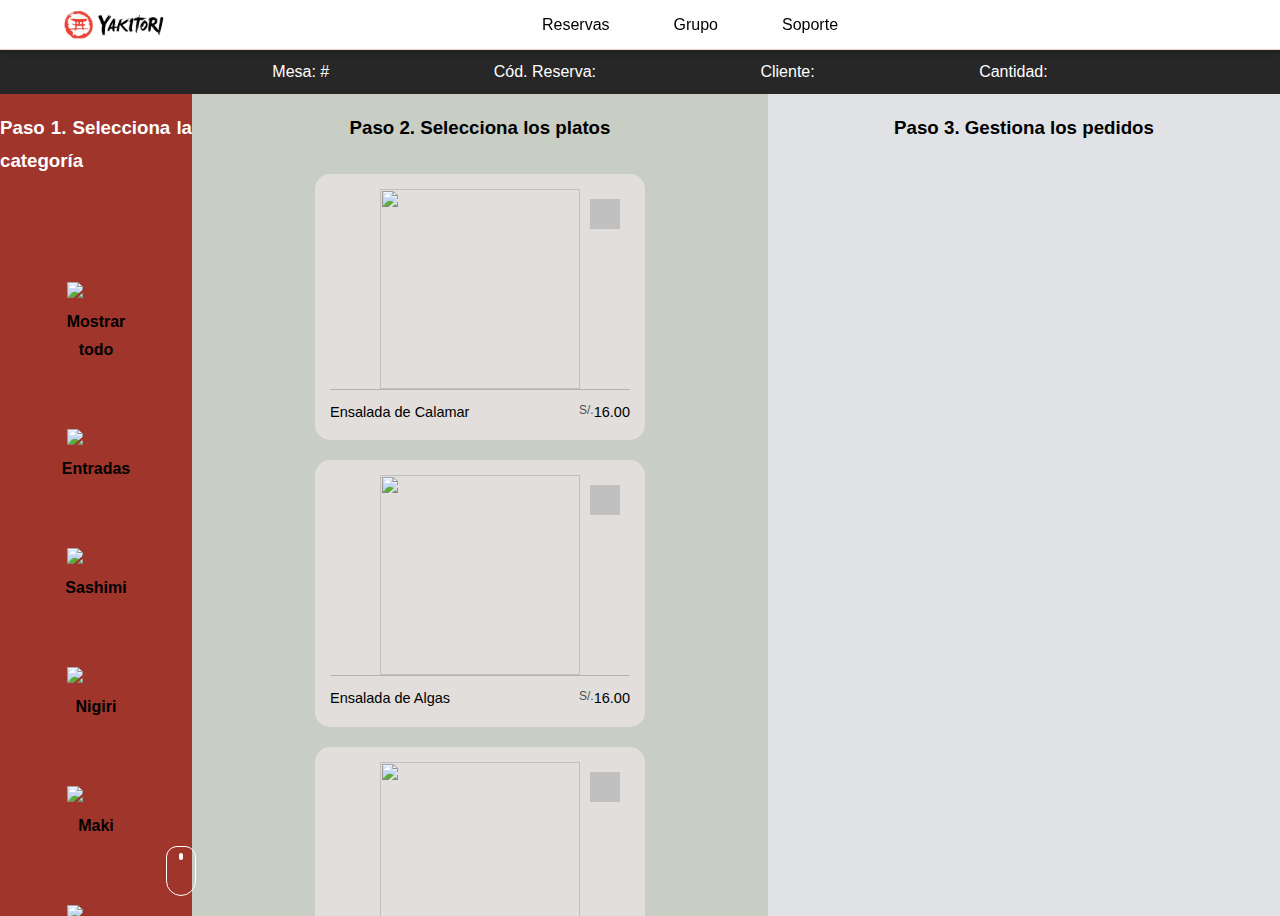
==== orden.html @ cf2b2fa1 "Filter cat and dishes done." ====
<!DOCTYPE html>
<html lang="es">

	<head>
		<meta charset="UTF-8">
		<meta name="viewport" content="width=device-width, initial-scale=1.0">
		<meta http-equiv="X-UA-Compatible" content="ie=edge">
		<title>Order System</title>
		<link rel="stylesheet" href="./css/style.css">
		<link rel="stylesheet" href="./css/orden.css">
		<link rel="stylesheet" href="https://use.fontawesome.com/releases/v5.8.2/css/all.css"
			integrity="sha384-oS3vJWv+0UjzBfQzYUhtDYW+Pj2yciDJxpsK1OYPAYjqT085Qq/1cq5FLXAZQ7Ay"
			crossorigin="anonymous">
	</head>

	<body>

		<header class="header sticky sticky--top js-header">
			<div class="grid">
				<div class="header__logo">
					<a href="./reserva.html">
						<img src="./img/logo.jpg" class="main-logo" alt="Yakitori Logo" />
					</a>
				</div>
				<nav class="navigation">
					<ul class="navigation__list navigation__list--inline">
						<li class="navigation__item"><a href="./reserva.html">Reservas</a></li>
						<li class="navigation__item"><a href="./grupo.html">Grupo</a></li>
						<li class="navigation__item"><a href="#">Soporte</a></li>
					</ul>
				</nav>
			</div>
		</header>

		<div id="app" class="container row">
			<div id="info" class="row upper-info">
				<ul>
					<li>Mesa: #<span id="info-mesa"></span></li>
					<li>Cód. Reserva: <span id="info-reserva"></span></li>
					<li>Cliente: <span id="info-cliente"></span></li>
					<li>Cantidad: <span id="info-cantidad"></span></li>
				</ul>
			</div>
			<div id="main" class="row">
				<div id="categories" class="cont-izq">
					<div class="title row">
						<h3>Paso 1. Selecciona la categoría</h3>
					</div>
					<div class="row">

						<div class="mouse">
							<span></span>
						</div>

						<div class="cat-list column">
							<div cat-name="todo" class="cat-item"
								onClick="filtrarSeleccion('todo')">
								<img
									src="https://image.flaticon.com/icons/svg/13/13166.svg" />
								<h4>Mostrar todo</h4>
							</div>
							<div cat-name="entrada" class="cat-item"
								onClick="filtrarSeleccion('entrada')">
								<img
									src="https://image.flaticon.com/icons/svg/701/701974.svg" />
								<h4>Entradas</h4>
							</div>
							<div cat-name="sashimi" class="cat-item"
								onClick="filtrarSeleccion('sashimi')">
								<img src="https://i.imgur.com/HxjwfYm.png" />
								<h4>Sashimi</h4>
							</div>
							<div cat-name="nigiri" class="cat-item"
								onClick="filtrarSeleccion('nigiri')">
								<img
									src="https://image.flaticon.com/icons/svg/641/641903.svg" />
								<h4>Nigiri</h4>
							</div>
							<div cat-name="maki" class="cat-item"
								onClick="filtrarSeleccion('maki')">
								<img
									src="https://image.flaticon.com/icons/svg/1691/1691132.svg" />
								<h4>Maki</h4>
							</div>
							<div cat-name="arroz" class="cat-item"
								onClick="filtrarSeleccion('arroz')">
								<img
									src="https://image.flaticon.com/icons/svg/1694/1694441.svg" />
								<h4>Arroz</h4>
							</div>
							<div cat-name="tallarin" class="cat-item"
								onClick="filtrarSeleccion('tallarin')">
								<img
									src="https://image.flaticon.com/icons/svg/1046/1046893.svg" />
								<h4>Tallarines</h4>
							</div>
							<div cat-name="set" class="cat-item"
								onClick="filtrarSeleccion('set')">
								<img
									src="https://image.flaticon.com/icons/svg/113/113358.svg" />
								<h4>Sets</h4>
							</div>
							<div cat-name="sopa" class="cat-item"
								onClick="filtrarSeleccion('sopa')">
								<img
									src="https://image.flaticon.com/icons/svg/1046/1046893.svg" />
								<h4>Sopas</h4>
							</div>
							<div cat-name="bebida" class="cat-item"
								onClick="filtrarSeleccion('bebida')">
								<img
									src="https://image.flaticon.com/icons/svg/633/633652.svg" />
								<h4>Bebidas</h4>
							</div>

						</div>
					</div>
				</div>
				<div id="dishes" class="cont-cen">
					<div class="title row">
						<h3>Paso 2. Selecciona los platos</h3>
					</div>
					<div class="dish-list row">
						<!-- Plato 1 -->
						<div cat-name="entrada" class="dish-item">
							<div class="add-cart"><input type="checkbox" class="checkbox" />
							</div>
							<div class="photo"><img
									src="https://www.sushishop.eu/product-5488-400x400/ensalada-de-calamar.png" />
							</div>
							<div class="body">
								<div id="dish-1" class="dish-name">Ensalada de Calamar
								</div>
								<div class="dish-price"><span
										class="soles">S/.</span><span
										id="price-1">16.00</span>
								</div>
							</div>
						</div>
						<!-- Plato 2 -->

						<div cat-name="entrada" class="dish-item">
							<div class="add-cart"><input type="checkbox" class="checkbox" />
							</div>
							<div class="photo"><img
									src="https://www.sushishop.eu/product-5475-200x200/ensalada-de-algas.png" />
							</div>
							<div class="body">
								<div id="dish-2" class="dish-name">Ensalada de Algas
								</div>
								<div class="dish-price"><span
										class="soles">S/.</span><span
										id="price-2">16.00</span>
								</div>
							</div>
						</div>
						<!-- Plato 3 -->
						<div cat-name="entrada" class="dish-item">
							<div class="add-cart"><input type="checkbox" class="checkbox" />
							</div>
							<div class="photo"><img
									src="https://www.sushishop.eu/product-6825-200x200/ensalada-de-zanahorias-con-sal.png" />
							</div>
							<div class="body">
								<div id="dish-3" class="dish-name">Ensalada de
									Zanahorias</div>
								<div class="dish-price"><span
										class="soles">S/.</span><span
										id="price-3">15.00</span>
								</div>
							</div>
						</div>
						<!-- Plato 4 -->
						<div cat-name="entrada" class="dish-item">
							<div class="add-cart"><input type="checkbox" class="checkbox" />
							</div>
							<div class="photo"><img
									src="https://www.sushishop.eu/product-6793-200x200/ceviche-de-dorada-a-leche-mang.png" />
							</div>
							<div class="body">
								<div id="dish-4" class="dish-name">Ceviche de dorada y
									leche de mango</div>
								<div class="dish-price"><span
										class="soles">S/.</span><span
										id="price-4">22.00</span>
								</div>
							</div>
						</div>
						<!-- Plato 5 -->
						<div cat-name="sashimi" class="dish-item">
							<div class="add-cart"><input type="checkbox" class="checkbox" />
							</div>
							<div class="photo"><img
									src="https://www.sushishop.eu/product-6059-200x200/sashimi-salmon-5-piezas.png" />
							</div>
							<div class="body">
								<div id="dish-5" class="dish-name">Sashimi Salmón 5
									piezas</div>
								<div class="dish-price"><span
										class="soles">S/.</span><span
										id="price-5">20.00</span>
								</div>
							</div>
						</div>
						<!-- Plato 6 -->
						<div cat-name="nigiri" class="dish-item">
							<div class="add-cart"><input type="checkbox" class="checkbox" />
							</div>
							<div class="photo"><img
									src="https://www.sushishop.eu/product-5425-200x200/nigiri-salmon.png" />
							</div>
							<div class="body">
								<div id="dish-6 class=" dish-name">Nigiri Salmón</div>
								<div class="dish-price"><span
										class="soles">S/.</span><span
										id="price-6">13.50</span>
								</div>
							</div>
						</div>
						<!-- Plato 7 -->
						<div cat-name="nigiri" class="dish-item">
							<div class="add-cart"><input type="checkbox" class="checkbox" />
							</div>
							<div class="photo"><img
									src="https://www.sushishop.eu/product-5435-200x200/nigiri-atun.png" />
							</div>
							<div class="body">
								<div id="dish-7" class="dish-name">Nigiri Atún</div>
								<div class="dish-price"><span
										class="soles">S/.</span><span
										id="price-7">13.50</span>
								</div>
							</div>
						</div>
						<!-- Plato 8 -->
						<div cat-name="nigiri" class="dish-item">
							<div class="add-cart"><input type="checkbox" class="checkbox" />
							</div>
							<div class="photo"><img
									src="https://www.sushishop.eu/product-5464-200x200/nigiri-huevas-de-salmon.png" />
							</div>
							<div class="body">
								<div id="dish-8" class="dish-name">Nigiri Huevas de
									Salmón</div>
								<div class="dish-price"><span
										class="soles">S/.</span><span
										id="price-8">17.50</span>
								</div>
							</div>
						</div>
						<!-- Plato 9 -->
						<div cat-name="nigiri" class="dish-item">
							<div class="add-cart"><input type="checkbox" class="checkbox" />
							</div>
							<div class="photo"><img
									src="https://www.sushishop.eu/product-5444-200x200/nigiri-black-pepper.png" />
							</div>
							<div class="body">
								<div id="dish-9" class="dish-name">Nigiri Black Pepper
								</div>
								<div class="dish-price"><span
										class="soles">S/.</span><span
										id="price-9">15.50</span>
								</div>
							</div>
						</div>
						<!-- Plato 10 -->
						<div cat-name="maki" class="dish-item">
							<div class="add-cart"><input type="checkbox" class="checkbox" />
							</div>
							<div class="photo"><img
									src="https://www.sushishop.eu/product-5447-200x200/aguacate.png" />
							</div>
							<div class="body">
								<div id="dish-10" class="dish-name">Maki Aguacate</div>
								<div class="dish-price"><span
										class="soles">S/.</span><span
										id="price-10">18.00</span>
								</div>
							</div>
						</div>
						<!-- Plato 11 -->
						<div cat-name="maki" class="dish-item">
							<div class="add-cart"><input type="checkbox" class="checkbox" />
							</div>
							<div class="photo"><img
									src="https://www.sushishop.eu/product-6813-200x200/atun-picante.png" />
							</div>
							<div class="body">
								<div id="dish-11" class="dish-name">Maki Atún Picante
								</div>
								<div class="dish-price"><span
										class="soles">S/.</span><span
										id="price-11">23.00</span>
								</div>
							</div>
						</div>
						<!-- Plato 12 -->
						<div cat-name="maki" class="dish-item">
							<div class="add-cart"><input type="checkbox" class="checkbox" />
							</div>
							<div class="photo"><img
									src="https://www.sushishop.eu/product-6029-200x200/cangrejo.png" />
							</div>
							<div class="body">
								<div id="dish-12" class="dish-name">Maki Cangrejo</div>
								<div class="dish-price"><span
										class="soles">S/.</span><span
										id="price-12">27.00</span>
								</div>
							</div>
						</div>
						<!-- Plato 13 -->
						<div cat-name="arroz" class="dish-item">
							<div class="add-cart"><input type="checkbox" class="checkbox" />
							</div>
							<div class="photo"><img
									src="https://www.sushishop.eu/product-5461-200x200/arroz-blanco.png" />
							</div>
							<div class="body">
								<div id="dish-13" class="dish-name">Arrow Blanco</div>
								<div class="dish-price"><span
										class="soles">S/.</span><span
										id="price-13">11.00</span>
								</div>
							</div>
						</div>
						<!-- Plato 14 -->
						<div cat-name="arroz" class="dish-item">
							<div class="add-cart"><input type="checkbox" class="checkbox" />
							</div>
							<div class="photo"><img
									src="https://www.sushishop.eu/product-5462-200x200/arroz-avinagrado.png" />
							</div>
							<div class="body">
								<div id="dish-14" class="dish-name">Arrow Avinagrado
								</div>
								<div class="dish-price"><span
										class="soles">S/.</span><span
										id="price-14">12.00</span>
								</div>
							</div>
						</div>
						<!-- Plato 15 -->
						<div cat-name="tallarin" class="dish-item">
							<div class="add-cart"><input type="checkbox" class="checkbox" />
							</div>
							<div class="photo"><img
									src="https://www.narusushi.es/wp-content/uploads/entrantes-yakisoba.png" />
							</div>
							<div class="body">
								<div id="dish-15" class="dish-name">Yakisoba</div>
								<div class="dish-price"><span
										class="soles">S/.</span><span
										id="price-15">25.00</span>
								</div>
							</div>
						</div>
						<!-- Plato 16 -->
						<div cat-name="set" class="dish-item">
							<div class="add-cart"><input type="checkbox" class="checkbox" />
							</div>
							<div class="photo"><img
									src="https://www.sushishop.eu/product-6921-400x400/box-for-two.png" />
							</div>
							<div class="body">
								<div id="dish-16" class="dish-name">Set para 2</div>
								<div class="dish-price"><span
										class="soles">S/.</span><span
										id="price-16">120.00</span>
								</div>
							</div>
						</div>
						<!-- Plato 17 -->
						<div cat-name="set" class="dish-item">
							<div class="add-cart"><input type="checkbox" class="checkbox" />
							</div>
							<div class="photo"><img
									src="https://www.sushishop.eu/product-7085-200x200/happy-sushi-box.png" />
							</div>
							<div class="body">
								<div id="dish-17" class="dish-name">Happy Set</div>
								<div class="dish-price"><span
										class="soles">S/.</span><span
										id="price-17">80.00</span>
								</div>
							</div>
						</div>
						<!-- Plato 18 -->
						<div cat-name="sopa" class="dish-item">
							<div class="add-cart"><input type="checkbox" class="checkbox" />
							</div>
							<div class="photo"><img
									src="https://www.sushishop.eu/product-5463-200x200/sopa-miso.png" />
							</div>
							<div class="body">
								<div id="dish-18" class="dish-name">Sopa Miso</div>
								<div class="dish-price"><span
										class="soles">S/.</span><span
										id="price-18">16.00</span>
								</div>
							</div>
						</div>
						<!-- Plato 19 -->
						<div cat-name="sopa" class="dish-item">
							<div class="add-cart"><input type="checkbox" class="checkbox" />
							</div>
							<div class="photo"><img
									src="https://www.seekpng.com/png/full/112-1129654_ramen-bowl-png-vector-free-bowl-of-ramen.png" />
							</div>
							<div class="body">
								<div id="dish-19" class="dish-name">Tonkotsu Ramen</div>
								<div class="dish-price"><span
										class="soles">S/.</span><span
										id="price-19">26.00</span>
								</div>
							</div>
						</div>
						<!-- Plato 20 -->
						<div cat-name="sopa" class="dish-item">
							<div class="add-cart"><input type="checkbox" class="checkbox" />
							</div>
							<div class="photo"><img
									src="https://www.seekpng.com/png/full/112-1129678_bowl-of-ramen-png-vector-freeuse-library-ramen.png" />
							</div>
							<div class="body">
								<div id="dish-20" class="dish-name">Shoyu Ramen</div>
								<div class="dish-price"><span
										class="soles">S/.</span><span
										id="price-20">26.00</span>
								</div>
							</div>
						</div>
						<!-- Plato 21 -->
						<div cat-name="sopa" class="dish-item">
							<div class="add-cart"><input type="checkbox" class="checkbox" />
							</div>
							<div class="photo"><img
									src="https://www.aguramen.com/assets/img/ramen/hakata.png" />
							</div>
							<div class="body">
								<div id="dish-21" class="dish-name">Hakata Ramen</div>
								<div class="dish-price"><span
										class="soles">S/.</span><span
										id="price-21">25.00</span>
								</div>
							</div>
						</div>
						<!-- Plato 22 -->
						<div cat-name="bebida" class="dish-item">
							<div class="add-cart"><input type="checkbox" class="checkbox" />
							</div>
							<div class="photo"><img
									src="https://www.sushishop.eu/product-6690-200x200/cerveza-asahi-35cl.png" />
							</div>
							<div class="body">
								<div id="dish-22" class="dish-name">Cerveza Asahi</div>
								<div class="dish-price"><span
										class="soles">S/.</span><span
										id="price-22">12.00</span>
								</div>
							</div>
						</div>
						<!-- Plato 23 -->
						<div cat-name="bebida" class="dish-item">
							<div class="add-cart"><input type="checkbox" class="checkbox" />
							</div>
							<div class="photo"><img
									src="https://www.sushishop.eu/product-6433-200x200/coca-cola-33cl.png" />
							</div>
							<div class="body">
								<div id="dish-23" class="dish-name">Coca Cola</div>
								<div class="dish-price"><span
										class="soles">S/.</span><span
										id="price-23">6.50</span>
								</div>
							</div>
						</div>
						<!-- Plato 24 -->
						<div cat-name="bebida" class="dish-item">
							<div class="add-cart"><input type="checkbox" class="checkbox" />
							</div>
							<div class="photo"><img
									src="https://www.sushishop.eu/product-6451-200x200/sake-shirakabegura-kimoto-junm.png" />
							</div>
							<div class="body">
								<div id="dish-24" class="dish-name">Sake Shirakabegura
								</div>
								<div class="dish-price"><span
										class="soles">S/.</span><span
										id="price-24">35.00</span>
								</div>
							</div>
						</div>
					</div>
				</div>

				<div id="cart" class="cont-der">
					<div class="title row">
						<h3>Paso 3. Gestiona los pedidos</h3>
					</div>
					<div class="cartlist row"></div>
				</div>
			</div>
		</div>



		<script src="./js/header.js" async defer></script>
		<script src="./js/orden.js" async defer></script>
	</body>

</html>
---- css/style.css ----
body {
	font-family: -apple-system, BlinkMacSystemFont, \ Helvetica Neue, Roboto, sans-serif;
	background-color: #fefefe;
	-webkit-font-smoothing: antialiased;
	-moz-osx-font-smoothing: grayscale;
	line-height: 1.75;
	margin: 0;
	min-height: 100vh;
	text-align: justify;
}

a,
a:focus,
a:hover {
	text-decoration: none;
	outline: 0;
}

a {
	-webkit-transition: all 0.3s ease 0s;
	-moz-transition: all 0.3s ease 0s;
	-o-transition: all 0.3s ease 0s;
	transition: all 0.3s ease 0s;
}

a {
	color: #007bff;
	text-decoration: none;
	background-color: transparent;
	-webkit-text-decoration-skip: objects;
}

p {
	margin-bottom: 1.5em;
	margin-top: 1.5em;
}

h1 {
	margin-bottom: 0;
	margin-top: 0;
}

h2 {
	margin-bottom: 0;
	margin-top: 0;
}

.header {
	background-color: #fefefe;
	padding-bottom: 0.7em;
	padding-top: 0.7em;
	box-shadow: 0 0.0625em 0.5em rgba(0, 0, 0, .3);
	transition: all 0.3s ease-in-out;
	will-change: auto;
	z-index: 999;
}

.header__logo {
	float: left;
	padding-bottom: 0.5em;
	padding-top: 0.5em;
	width: 100px;
	transition: width 0.2s ease-in-out;
}

.header__logo img {
	width: 100%;
	height: auto;
	display: block;
	transition: transform 0.1s ease-in-out;
}

.header::after {
	position: absolute;
	bottom: 0;
	left: 0;
	width: 100%;
	height: 1px;
	background-color: rgba(237, 106, 90, 0.3);
	content: "";
	z-index: 5;
}

.header.is-active::after {
	opacity: 1;
}

.grid {
	margin-left: auto;
	margin-right: auto;
	max-width: 86em;
	width: 90%;
}

.sticky {
	position: -webkit-sticky;
	position: sticky;
	will-change: transform;
}

.sticky--top {
	top: 0;
}

.active-top {
	padding-bottom: 0.6em;
	padding-top: 0.6em;
}

.navigation a {
	color: inherit;
	display: block;
	text-decoration: none;
}

.navigation .is-active {
	background-color: #ed6a5a;
	color: #fff;
	padding-left: 1em;
	padding-right: 1em;
	border-radius: 999px;
}

.navigation__list {
	list-style: none;
	margin: -0.5em;
	padding: 0;
}

.navigation__list--inline {
	display: -webkit-box;
	display: -ms-flexbox;
	display: flex;
	align-items: center;
	justify-content: center;
}

.navigation__item {
	margin: 0.5em 2em;
}

.login-page {
	width: 360px;
	padding: 8% 0 0;
	margin: auto;
}

.form {
	background: #FFFFFF;
	max-width: 360px;
	margin: 0 auto 100px;
	padding: 45px;
	text-align: center;
	box-shadow: 0 0 20px 0 rgba(0, 0, 0, 0.2), 0 5px 5px 0 rgba(0, 0, 0, 0.24);
}

.form input {
	outline: 0;
	background: #f2f2f2;
	width: 100%;
	border: solid 2px #c9c9c9;
	transition: border 0.3s;
	margin: 0 0 15px;
	padding: 15px;
	box-sizing: border-box;
	font-size: 14px;
}

.btn-login {
	text-shadow: none;
	color: white;
	border: 1px solid #ad4c4c;
	background-color: #ed6a5a !important;
}

.btn-login:hover {
	background-color: #ed5f5a;
	background-image: linear-gradient(to right top, #ed6a5a, #ec6059, #ec5559, #ea4a5a, #e93d5b);
}

.form .message {
	margin: 15px 0 0;
	color: #b3b3b3;
	font-size: 12px;
}

.form .message a {
	color: rgb(175, 76, 76);
	text-decoration: none;
}

.form .register-form {
	display: none;
}


#imogaplogo img {
	padding-bottom: 10px;
	margin-top: -20px;
}

.flex-center {
	display: flex;
	justify-content: center;
	align-items: center;
}

.container {
	width: 100%;
	height: 100%;
	/* min-height: 100vh; */
	margin: 0;
	align-items: start;
}

.row {
	display: flex;
	flex-direction: row;
	flex-wrap: wrap;
	justify-content: center;
}

.column {
	display: flex;
	flex-direction: column;
	flex-wrap: wrap;
	justify-content: center;
}

.cont-izq {
	/*background-color:blue;*/
	background-color: #fefefe;
	width: 30%;
	height: 100%;
}

.cont-der {
	background-color: red;
	width: 70%;
	height: 100%;
	justify-content: flex-start;
}

.cont-der-arriba {
	background-color: #fefefe;
	height: 60%;
	width: 100%;
}

.cont-der-medio {
	background-color: #fefefe;
	height: 10%;
	width: 100%;
}


.cont-der-abajo {
	background-color: #fefefe;
	height: 30%;
	width: 100%;
	padding-top: 50px;
}

.cont-der-detalle-izq {
	height: 100%;
	width: 60%;
	background-color: #fefefe;
}

.cont-der-detalle-der {
	height: 100%;
	width: 40%;
	background-color: #fefefe;
}

.agenda-detalle {
	text-align: center;
	padding: 20px;
}

table.table {
	border-collapse: collapse;
	margin: 0 auto;
	width: 90%;
	text-align: center;
	line-height: 2.3em;
	border-radius: 5px 5px 0 0;
	overflow: hidden;
	box-shadow: 0 0 20px rgba(0, 0, 0, 0.15);
}

.table thead tr {
	background-color: #ed6a5a;
	color: #ffffff;
	font-weight: bold;
}

.table th,
.table td {
	padding: 12px 15px;
}

.table tbody tr {
	background-color: #98f8b429;
	line-height: 2em;
	border-bottom: 1px solid #dddddd;
}

.table tbody tr:hover {
	background-color: rgba(50, 100, 209, 0.28) !important;
}

.table tbody th {
	font-weight: normal;
}

.libre-fuente {
	color: #afafaf
}

.fila-seleccionada {
	border: 2px solid rgba(0, 20, 49, 0.39) !important;
	background-color: rgba(50, 100, 209, 0.28) !important;
}

.ocupado-fuente {
	font-weight: bold !important;
}

.ocupado-bg {
	background-color: #f898ab29 !important;
}

.table tbody tr:last-of-type {
	border-bottom: 2px solid #ed6a5a;
}

td.edit-buttons {
	text-align: right;
}

button {
	border-radius: 3px;
	border: none;
	margin: 0 0.25em;
	transition: all 0.3s;
	padding: 2px 5px;
}

button:hover {
	box-shadow: 0 0 4px rgba(3, 3, 3, 0.8);
	opacity: 0.9;
}

button.verde {
	color: white;
	background: #69995D;
}

button.rojo {
	color: white;
	background: #ed6a5a;
}

@media screen and (max-width: 800px) {
	tr {
		display: flex;
		flex-direction: row;
		flex-wrap: wrap;
		margin: 0.5em 0;
		border: 1px solid rgba(3, 3, 3, 0.2);
	}

	td,
	th {
		flex: 1 1 150px;
		border: 0.5px solid rgba(3, 3, 3, 0.2);
	}
}

.salon-titulo {
	height: 10%;
	width: 100%;
}

.mesa {
	display: table;
	text-align: center;
	color: #fefefe;
	background-color: #563232;
	width: 160px;
	height: 160px;
	margin: 30px;
	border-radius: 80px;

}

.mesa span {
	display: table-cell;
	vertical-align: middle;
}

.seleccionado {
	background-color: rgba(50, 100, 209, 0.8);
}

.color-inactivo {
	background-color: #eaeaea !important;
	color: #939292 !important;
}

.box {
	background-color: #ffffff;
	border-radius: 3px;
	border-top: 2px solid #c1c1c1;
	box-shadow: 0 1px 3px rgba(0, 0, 0, 0.1);
	border-top-color: #f56954;
	width: 50%;
	margin: 0 auto;
}

.box .box-body {
	max-height: 300px;
	overflow: auto;
	padding: 10px;
}

.box .box-title {
	font-size: 20px;
	font-weight: 400;
	margin: 0;
	padding: 10px;
	text-align: center;
}

.box .box-header {
	background-color: #f56954;
	color: #fff;
	margin-top: 0;
}

input,
select {
	width: 100%;
}

.labels {
	width: 20%;
}

.inputs {
	width: 80%;
}

.btn-reserva {
	justify-content: flex-end;
}

#botones-mesa .red {
	color: #ed6a5a;
	cursor: pointer;
}

#botones-mesa .green {
	color: #69995D;
	cursor: pointer;
}

#botones-mesa .orange {
	color: rgb(93, 131, 153);
	cursor: pointer;
}

#btn-detalle-reserva {
	text-align: right;
}
---- css/orden.css ----
#app {
	width: 100%;
	height: 96.2vh;
	margin: 0 auto;
}

#info {
	width: 100%;
	height: 5%;
	color: white;
	justify-content: center;
	align-content: center;
}

#info ul li {
	display: inline-flex;
	margin: 0 80px;
}



#main {
	width: 100%;
	height: 95%;
}

.upper-info {
	background-color: #272727;
}

.cont-izq {
	/*background-color:blue;*/
	color: #fefefe;
	background-color: #A0352C;
	width: 15%;
	height: 100%;

}

.cont-cen {
	background-color: #C8CEC4;
	width: 45%;
	height: 100%;
}

.cont-der {
	/*background-color:blue;*/
	background-color: #E0E2E5;
	width: 40%;
	height: 100%;
}

#categories,
#dishes {
	overflow: scroll;
	scrollbar-width: none;
	/* Firefox */
	-ms-overflow-style: none;
	/* IE 10+ */
}


.cat-list {
	width: 60%;
	color: black;
	justify-content: center;
	align-items: center;
	margin: 50px 0;
}

.cat-item {
	width: 100%;
	text-align: center;
	margin: 20px 0;
	border-radius: 15px;
}

.cat-item h4 {
	margin: 10px;
}

.cat-item img {
	display: block;
	margin: auto;
	max-width: 50%;
	margin-top: 15px;
}


/* Estilos del ícono de mouse */
.mouse {
	display: block;
	width: 28px;
	height: 48px;
	border-radius: 11px 11px 15px 15px;
	border: 1px solid #fff;
	position: absolute;
	z-index: 9999;
	top: 94%;
	left: 13%;
}

.mouse span {
	display: block;
	margin: 6px auto;
	width: 2px;
	height: 5px;
	border-radius: 4px;
	background: #fff;
	border: 1px solid transparent;
	-webkit-animation-duration: 1s;
	animation-duration: 1s;
	-webkit-animation-fill-mode: both;
	animation-fill-mode: both;
	-webkit-animation-iteration-count: infinite;
	animation-iteration-count: infinite;
	-webkit-animation-name: scroll;
	animation-name: scroll;
}

@keyframes scroll {
	0% {
		opacity: 1;
		-webkit-transform: translateY(0);
		-ms-transform: translateY(0);
		transform: translateY(0);
	}

	100% {
		opacity: 0;
		-webkit-transform: translateY(20px);
		-ms-transform: translateY(20px);
		transform: translateY(20px);
	}
}

.dish-list {
	font-size: 14.5px;
	justify-content: space-evenly;
}

.dish-item {
	position: relative;
	width: 300px;
	background-color: #EFE8E8A3;
	padding: 15px;
	margin: 10px;
	border-radius: 15px;
}

.dish-item img {
	display: block;
	height: 200px;
	width: 200px;
	margin: 0 auto;
}

.dish-item .body {
	display: flex;
	justify-content: space-between;
	border-top: #5252524f 1px solid;
}

.dish-name,
.dish-price {
	margin-top: 10px;
}

.soles {
	font-size: 12px;
	vertical-align: top;
	color: #525252;
}

.add-cart {
	position: absolute;
	right: 20px;
	font-size: 30px;
	color: green;
	cursor: pointer;
}

input[type=checkbox].checkbox {
	-webkit-appearance: none;
	-moz-appearance: none;
	appearance: none;
	width: 30px;
	height: 30px;
	background: #C0C0C0;
	margin: 5px;
	margin-top: -1px;
	vertical-align: middle;
	cursor: pointer;
	position: relative;
	outline: 0;
	transition: content 0.2s ease-in-out, background 0.2s ease-in-out;
}

input[type=checkbox].checkbox:checked {
	background: #00cc00;
}

input[type=checkbox].checkbox:checked::after {
	content: '\2713';
	left: 50%;
	top: 50%;
	font-size: 0;
	font-weight: bold;
	-webkit-transform: translate(-50%, -50%);
	transform: translate(-50%, -50%);
	text-align: center;
	vertical-align: middle;
	position: absolute;
	-webkit-animation: checkAppear 0.4s ease-in-out forwards;
	animation: checkAppear 0.4s ease-in-out forwards;
}

input[type=checkbox].checkbox::after {
	content: '';
	color: white;
	font-size: 100%;
}

@-webkit-keyframes checkAppear {
	50% {
		font-size: 2em;
	}

	100% {
		font-size: 1.15em;
	}
}

@keyframes checkAppear {
	50% {
		font-size: 2em;
	}

	100% {
		font-size: 1.15em;
	}
}

.active {
	background-color: #2196F3;
}

.hide {
	display: none !important;
}
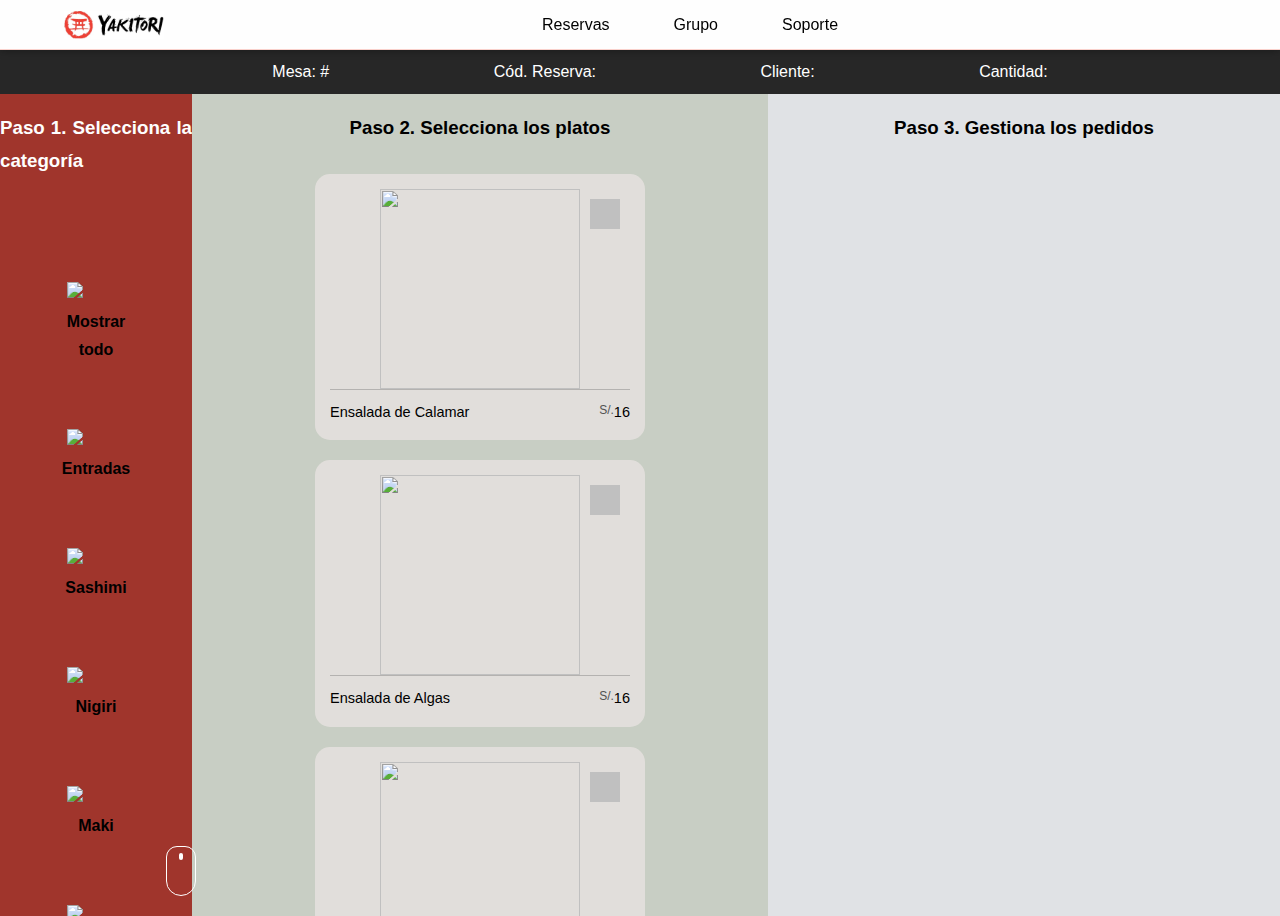
==== commit ee9cc937: "HTML categories and dishes are now created on JS with arrays because it is easier that way" ====
--- a/orden.html
+++ b/orden.html
@@ -51,448 +51,16 @@
 						<div class="mouse">
 							<span></span>
 						</div>
-
-						<div class="cat-list column">
-							<div cat-name="todo" class="cat-item"
-								onClick="filtrarSeleccion('todo')">
-								<img
-									src="https://image.flaticon.com/icons/svg/13/13166.svg" />
-								<h4>Mostrar todo</h4>
-							</div>
-							<div cat-name="entrada" class="cat-item"
-								onClick="filtrarSeleccion('entrada')">
-								<img
-									src="https://image.flaticon.com/icons/svg/701/701974.svg" />
-								<h4>Entradas</h4>
-							</div>
-							<div cat-name="sashimi" class="cat-item"
-								onClick="filtrarSeleccion('sashimi')">
-								<img src="https://i.imgur.com/HxjwfYm.png" />
-								<h4>Sashimi</h4>
-							</div>
-							<div cat-name="nigiri" class="cat-item"
-								onClick="filtrarSeleccion('nigiri')">
-								<img
-									src="https://image.flaticon.com/icons/svg/641/641903.svg" />
-								<h4>Nigiri</h4>
-							</div>
-							<div cat-name="maki" class="cat-item"
-								onClick="filtrarSeleccion('maki')">
-								<img
-									src="https://image.flaticon.com/icons/svg/1691/1691132.svg" />
-								<h4>Maki</h4>
-							</div>
-							<div cat-name="arroz" class="cat-item"
-								onClick="filtrarSeleccion('arroz')">
-								<img
-									src="https://image.flaticon.com/icons/svg/1694/1694441.svg" />
-								<h4>Arroz</h4>
-							</div>
-							<div cat-name="tallarin" class="cat-item"
-								onClick="filtrarSeleccion('tallarin')">
-								<img
-									src="https://image.flaticon.com/icons/svg/1046/1046893.svg" />
-								<h4>Tallarines</h4>
-							</div>
-							<div cat-name="set" class="cat-item"
-								onClick="filtrarSeleccion('set')">
-								<img
-									src="https://image.flaticon.com/icons/svg/113/113358.svg" />
-								<h4>Sets</h4>
-							</div>
-							<div cat-name="sopa" class="cat-item"
-								onClick="filtrarSeleccion('sopa')">
-								<img
-									src="https://image.flaticon.com/icons/svg/1046/1046893.svg" />
-								<h4>Sopas</h4>
-							</div>
-							<div cat-name="bebida" class="cat-item"
-								onClick="filtrarSeleccion('bebida')">
-								<img
-									src="https://image.flaticon.com/icons/svg/633/633652.svg" />
-								<h4>Bebidas</h4>
-							</div>
-
-						</div>
+						<!-- Categorías creadas dinámicamente van acá -->
+						<div id="cat-list" class="cat-list column"></div>
 					</div>
 				</div>
 				<div id="dishes" class="cont-cen">
 					<div class="title row">
 						<h3>Paso 2. Selecciona los platos</h3>
 					</div>
-					<div class="dish-list row">
-						<!-- Plato 1 -->
-						<div cat-name="entrada" class="dish-item">
-							<div class="add-cart"><input type="checkbox" class="checkbox" />
-							</div>
-							<div class="photo"><img
-									src="https://www.sushishop.eu/product-5488-400x400/ensalada-de-calamar.png" />
-							</div>
-							<div class="body">
-								<div id="dish-1" class="dish-name">Ensalada de Calamar
-								</div>
-								<div class="dish-price"><span
-										class="soles">S/.</span><span
-										id="price-1">16.00</span>
-								</div>
-							</div>
-						</div>
-						<!-- Plato 2 -->
-
-						<div cat-name="entrada" class="dish-item">
-							<div class="add-cart"><input type="checkbox" class="checkbox" />
-							</div>
-							<div class="photo"><img
-									src="https://www.sushishop.eu/product-5475-200x200/ensalada-de-algas.png" />
-							</div>
-							<div class="body">
-								<div id="dish-2" class="dish-name">Ensalada de Algas
-								</div>
-								<div class="dish-price"><span
-										class="soles">S/.</span><span
-										id="price-2">16.00</span>
-								</div>
-							</div>
-						</div>
-						<!-- Plato 3 -->
-						<div cat-name="entrada" class="dish-item">
-							<div class="add-cart"><input type="checkbox" class="checkbox" />
-							</div>
-							<div class="photo"><img
-									src="https://www.sushishop.eu/product-6825-200x200/ensalada-de-zanahorias-con-sal.png" />
-							</div>
-							<div class="body">
-								<div id="dish-3" class="dish-name">Ensalada de
-									Zanahorias</div>
-								<div class="dish-price"><span
-										class="soles">S/.</span><span
-										id="price-3">15.00</span>
-								</div>
-							</div>
-						</div>
-						<!-- Plato 4 -->
-						<div cat-name="entrada" class="dish-item">
-							<div class="add-cart"><input type="checkbox" class="checkbox" />
-							</div>
-							<div class="photo"><img
-									src="https://www.sushishop.eu/product-6793-200x200/ceviche-de-dorada-a-leche-mang.png" />
-							</div>
-							<div class="body">
-								<div id="dish-4" class="dish-name">Ceviche de dorada y
-									leche de mango</div>
-								<div class="dish-price"><span
-										class="soles">S/.</span><span
-										id="price-4">22.00</span>
-								</div>
-							</div>
-						</div>
-						<!-- Plato 5 -->
-						<div cat-name="sashimi" class="dish-item">
-							<div class="add-cart"><input type="checkbox" class="checkbox" />
-							</div>
-							<div class="photo"><img
-									src="https://www.sushishop.eu/product-6059-200x200/sashimi-salmon-5-piezas.png" />
-							</div>
-							<div class="body">
-								<div id="dish-5" class="dish-name">Sashimi Salmón 5
-									piezas</div>
-								<div class="dish-price"><span
-										class="soles">S/.</span><span
-										id="price-5">20.00</span>
-								</div>
-							</div>
-						</div>
-						<!-- Plato 6 -->
-						<div cat-name="nigiri" class="dish-item">
-							<div class="add-cart"><input type="checkbox" class="checkbox" />
-							</div>
-							<div class="photo"><img
-									src="https://www.sushishop.eu/product-5425-200x200/nigiri-salmon.png" />
-							</div>
-							<div class="body">
-								<div id="dish-6 class=" dish-name">Nigiri Salmón</div>
-								<div class="dish-price"><span
-										class="soles">S/.</span><span
-										id="price-6">13.50</span>
-								</div>
-							</div>
-						</div>
-						<!-- Plato 7 -->
-						<div cat-name="nigiri" class="dish-item">
-							<div class="add-cart"><input type="checkbox" class="checkbox" />
-							</div>
-							<div class="photo"><img
-									src="https://www.sushishop.eu/product-5435-200x200/nigiri-atun.png" />
-							</div>
-							<div class="body">
-								<div id="dish-7" class="dish-name">Nigiri Atún</div>
-								<div class="dish-price"><span
-										class="soles">S/.</span><span
-										id="price-7">13.50</span>
-								</div>
-							</div>
-						</div>
-						<!-- Plato 8 -->
-						<div cat-name="nigiri" class="dish-item">
-							<div class="add-cart"><input type="checkbox" class="checkbox" />
-							</div>
-							<div class="photo"><img
-									src="https://www.sushishop.eu/product-5464-200x200/nigiri-huevas-de-salmon.png" />
-							</div>
-							<div class="body">
-								<div id="dish-8" class="dish-name">Nigiri Huevas de
-									Salmón</div>
-								<div class="dish-price"><span
-										class="soles">S/.</span><span
-										id="price-8">17.50</span>
-								</div>
-							</div>
-						</div>
-						<!-- Plato 9 -->
-						<div cat-name="nigiri" class="dish-item">
-							<div class="add-cart"><input type="checkbox" class="checkbox" />
-							</div>
-							<div class="photo"><img
-									src="https://www.sushishop.eu/product-5444-200x200/nigiri-black-pepper.png" />
-							</div>
-							<div class="body">
-								<div id="dish-9" class="dish-name">Nigiri Black Pepper
-								</div>
-								<div class="dish-price"><span
-										class="soles">S/.</span><span
-										id="price-9">15.50</span>
-								</div>
-							</div>
-						</div>
-						<!-- Plato 10 -->
-						<div cat-name="maki" class="dish-item">
-							<div class="add-cart"><input type="checkbox" class="checkbox" />
-							</div>
-							<div class="photo"><img
-									src="https://www.sushishop.eu/product-5447-200x200/aguacate.png" />
-							</div>
-							<div class="body">
-								<div id="dish-10" class="dish-name">Maki Aguacate</div>
-								<div class="dish-price"><span
-										class="soles">S/.</span><span
-										id="price-10">18.00</span>
-								</div>
-							</div>
-						</div>
-						<!-- Plato 11 -->
-						<div cat-name="maki" class="dish-item">
-							<div class="add-cart"><input type="checkbox" class="checkbox" />
-							</div>
-							<div class="photo"><img
-									src="https://www.sushishop.eu/product-6813-200x200/atun-picante.png" />
-							</div>
-							<div class="body">
-								<div id="dish-11" class="dish-name">Maki Atún Picante
-								</div>
-								<div class="dish-price"><span
-										class="soles">S/.</span><span
-										id="price-11">23.00</span>
-								</div>
-							</div>
-						</div>
-						<!-- Plato 12 -->
-						<div cat-name="maki" class="dish-item">
-							<div class="add-cart"><input type="checkbox" class="checkbox" />
-							</div>
-							<div class="photo"><img
-									src="https://www.sushishop.eu/product-6029-200x200/cangrejo.png" />
-							</div>
-							<div class="body">
-								<div id="dish-12" class="dish-name">Maki Cangrejo</div>
-								<div class="dish-price"><span
-										class="soles">S/.</span><span
-										id="price-12">27.00</span>
-								</div>
-							</div>
-						</div>
-						<!-- Plato 13 -->
-						<div cat-name="arroz" class="dish-item">
-							<div class="add-cart"><input type="checkbox" class="checkbox" />
-							</div>
-							<div class="photo"><img
-									src="https://www.sushishop.eu/product-5461-200x200/arroz-blanco.png" />
-							</div>
-							<div class="body">
-								<div id="dish-13" class="dish-name">Arrow Blanco</div>
-								<div class="dish-price"><span
-										class="soles">S/.</span><span
-										id="price-13">11.00</span>
-								</div>
-							</div>
-						</div>
-						<!-- Plato 14 -->
-						<div cat-name="arroz" class="dish-item">
-							<div class="add-cart"><input type="checkbox" class="checkbox" />
-							</div>
-							<div class="photo"><img
-									src="https://www.sushishop.eu/product-5462-200x200/arroz-avinagrado.png" />
-							</div>
-							<div class="body">
-								<div id="dish-14" class="dish-name">Arrow Avinagrado
-								</div>
-								<div class="dish-price"><span
-										class="soles">S/.</span><span
-										id="price-14">12.00</span>
-								</div>
-							</div>
-						</div>
-						<!-- Plato 15 -->
-						<div cat-name="tallarin" class="dish-item">
-							<div class="add-cart"><input type="checkbox" class="checkbox" />
-							</div>
-							<div class="photo"><img
-									src="https://www.narusushi.es/wp-content/uploads/entrantes-yakisoba.png" />
-							</div>
-							<div class="body">
-								<div id="dish-15" class="dish-name">Yakisoba</div>
-								<div class="dish-price"><span
-										class="soles">S/.</span><span
-										id="price-15">25.00</span>
-								</div>
-							</div>
-						</div>
-						<!-- Plato 16 -->
-						<div cat-name="set" class="dish-item">
-							<div class="add-cart"><input type="checkbox" class="checkbox" />
-							</div>
-							<div class="photo"><img
-									src="https://www.sushishop.eu/product-6921-400x400/box-for-two.png" />
-							</div>
-							<div class="body">
-								<div id="dish-16" class="dish-name">Set para 2</div>
-								<div class="dish-price"><span
-										class="soles">S/.</span><span
-										id="price-16">120.00</span>
-								</div>
-							</div>
-						</div>
-						<!-- Plato 17 -->
-						<div cat-name="set" class="dish-item">
-							<div class="add-cart"><input type="checkbox" class="checkbox" />
-							</div>
-							<div class="photo"><img
-									src="https://www.sushishop.eu/product-7085-200x200/happy-sushi-box.png" />
-							</div>
-							<div class="body">
-								<div id="dish-17" class="dish-name">Happy Set</div>
-								<div class="dish-price"><span
-										class="soles">S/.</span><span
-										id="price-17">80.00</span>
-								</div>
-							</div>
-						</div>
-						<!-- Plato 18 -->
-						<div cat-name="sopa" class="dish-item">
-							<div class="add-cart"><input type="checkbox" class="checkbox" />
-							</div>
-							<div class="photo"><img
-									src="https://www.sushishop.eu/product-5463-200x200/sopa-miso.png" />
-							</div>
-							<div class="body">
-								<div id="dish-18" class="dish-name">Sopa Miso</div>
-								<div class="dish-price"><span
-										class="soles">S/.</span><span
-										id="price-18">16.00</span>
-								</div>
-							</div>
-						</div>
-						<!-- Plato 19 -->
-						<div cat-name="sopa" class="dish-item">
-							<div class="add-cart"><input type="checkbox" class="checkbox" />
-							</div>
-							<div class="photo"><img
-									src="https://www.seekpng.com/png/full/112-1129654_ramen-bowl-png-vector-free-bowl-of-ramen.png" />
-							</div>
-							<div class="body">
-								<div id="dish-19" class="dish-name">Tonkotsu Ramen</div>
-								<div class="dish-price"><span
-										class="soles">S/.</span><span
-										id="price-19">26.00</span>
-								</div>
-							</div>
-						</div>
-						<!-- Plato 20 -->
-						<div cat-name="sopa" class="dish-item">
-							<div class="add-cart"><input type="checkbox" class="checkbox" />
-							</div>
-							<div class="photo"><img
-									src="https://www.seekpng.com/png/full/112-1129678_bowl-of-ramen-png-vector-freeuse-library-ramen.png" />
-							</div>
-							<div class="body">
-								<div id="dish-20" class="dish-name">Shoyu Ramen</div>
-								<div class="dish-price"><span
-										class="soles">S/.</span><span
-										id="price-20">26.00</span>
-								</div>
-							</div>
-						</div>
-						<!-- Plato 21 -->
-						<div cat-name="sopa" class="dish-item">
-							<div class="add-cart"><input type="checkbox" class="checkbox" />
-							</div>
-							<div class="photo"><img
-									src="https://www.aguramen.com/assets/img/ramen/hakata.png" />
-							</div>
-							<div class="body">
-								<div id="dish-21" class="dish-name">Hakata Ramen</div>
-								<div class="dish-price"><span
-										class="soles">S/.</span><span
-										id="price-21">25.00</span>
-								</div>
-							</div>
-						</div>
-						<!-- Plato 22 -->
-						<div cat-name="bebida" class="dish-item">
-							<div class="add-cart"><input type="checkbox" class="checkbox" />
-							</div>
-							<div class="photo"><img
-									src="https://www.sushishop.eu/product-6690-200x200/cerveza-asahi-35cl.png" />
-							</div>
-							<div class="body">
-								<div id="dish-22" class="dish-name">Cerveza Asahi</div>
-								<div class="dish-price"><span
-										class="soles">S/.</span><span
-										id="price-22">12.00</span>
-								</div>
-							</div>
-						</div>
-						<!-- Plato 23 -->
-						<div cat-name="bebida" class="dish-item">
-							<div class="add-cart"><input type="checkbox" class="checkbox" />
-							</div>
-							<div class="photo"><img
-									src="https://www.sushishop.eu/product-6433-200x200/coca-cola-33cl.png" />
-							</div>
-							<div class="body">
-								<div id="dish-23" class="dish-name">Coca Cola</div>
-								<div class="dish-price"><span
-										class="soles">S/.</span><span
-										id="price-23">6.50</span>
-								</div>
-							</div>
-						</div>
-						<!-- Plato 24 -->
-						<div cat-name="bebida" class="dish-item">
-							<div class="add-cart"><input type="checkbox" class="checkbox" />
-							</div>
-							<div class="photo"><img
-									src="https://www.sushishop.eu/product-6451-200x200/sake-shirakabegura-kimoto-junm.png" />
-							</div>
-							<div class="body">
-								<div id="dish-24" class="dish-name">Sake Shirakabegura
-								</div>
-								<div class="dish-price"><span
-										class="soles">S/.</span><span
-										id="price-24">35.00</span>
-								</div>
-							</div>
-						</div>
-					</div>
+					<!-- Platos creados dinámicamente van acá-->
+					<div id="dish-list" class="dish-list row"></div>
 				</div>
 
 				<div id="cart" class="cont-der">
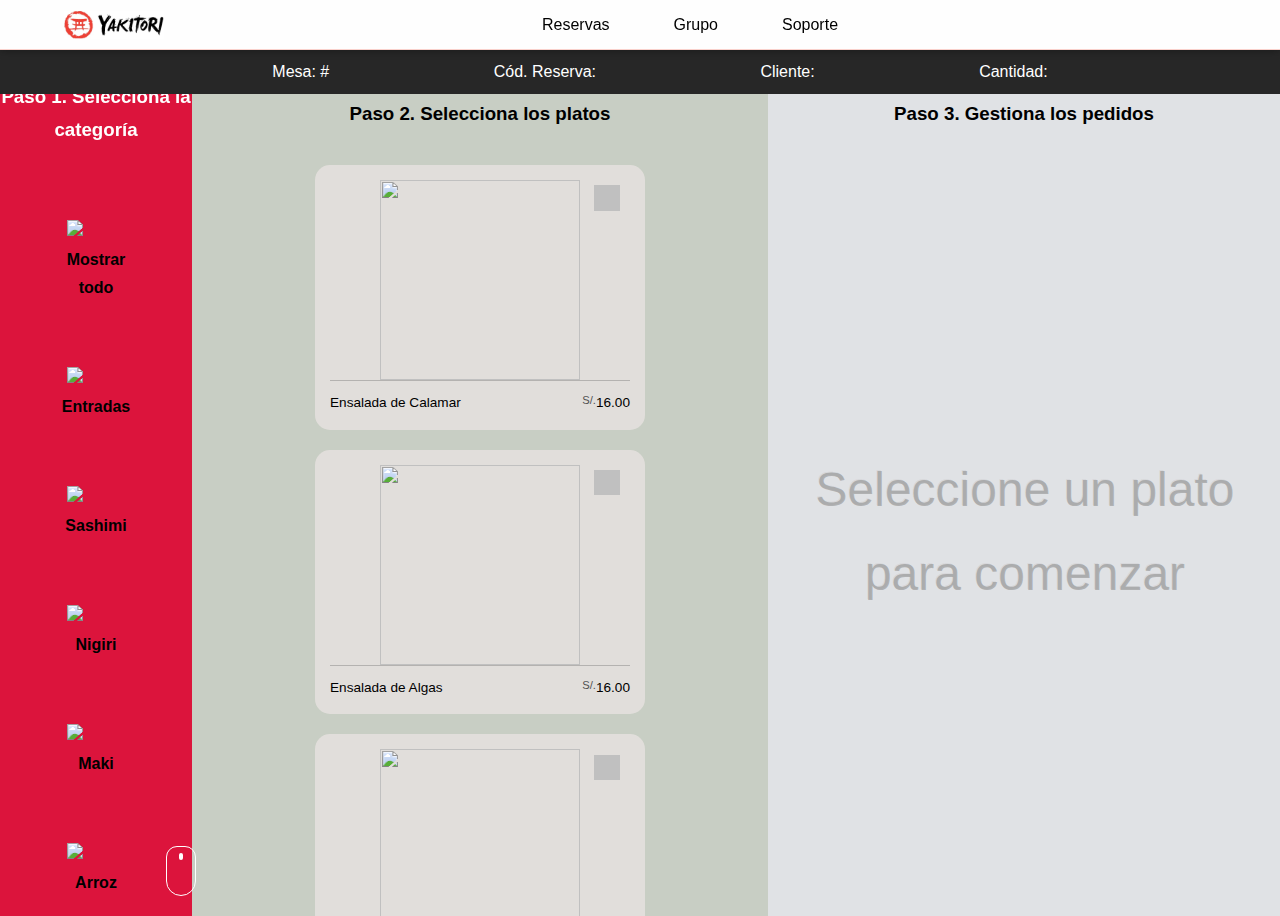
==== commit 82f10d0f: "Lot of changes to styles and added a function to create the cart." ====
--- a/orden.html
+++ b/orden.html
@@ -1,81 +1,120 @@
 <!DOCTYPE html>
 <html lang="es">
 
-	<head>
-		<meta charset="UTF-8">
-		<meta name="viewport" content="width=device-width, initial-scale=1.0">
-		<meta http-equiv="X-UA-Compatible" content="ie=edge">
-		<title>Order System</title>
-		<link rel="stylesheet" href="./css/style.css">
-		<link rel="stylesheet" href="./css/orden.css">
-		<link rel="stylesheet" href="https://use.fontawesome.com/releases/v5.8.2/css/all.css"
-			integrity="sha384-oS3vJWv+0UjzBfQzYUhtDYW+Pj2yciDJxpsK1OYPAYjqT085Qq/1cq5FLXAZQ7Ay"
-			crossorigin="anonymous">
-	</head>
+<head>
+	<meta charset="UTF-8">
+	<meta name="viewport" content="width=device-width, initial-scale=1.0">
+	<meta http-equiv="X-UA-Compatible" content="ie=edge">
+	<title>Order System</title>
+	<link rel="stylesheet" href="./css/style.css">
+	<link rel="stylesheet" href="./css/orden.css">
+	<link rel="stylesheet" href="https://use.fontawesome.com/releases/v5.8.2/css/all.css"
+		integrity="sha384-oS3vJWv+0UjzBfQzYUhtDYW+Pj2yciDJxpsK1OYPAYjqT085Qq/1cq5FLXAZQ7Ay" crossorigin="anonymous">
+</head>
 
-	<body>
+<body>
+	<header class="header sticky sticky--top js-header">
+		<div class="grid">
+			<div class="header__logo">
+				<a href="./reserva.html">
+					<img src="./img/logo.jpg" class="main-logo" alt="Yakitori Logo" />
+				</a>
+			</div>
+			<nav class="navigation">
+				<ul class="navigation__list navigation__list--inline">
+					<li class="navigation__item"><a href="./reserva.html">Reservas</a></li>
+					<li class="navigation__item"><a href="./grupo.html">Grupo</a></li>
+					<li class="navigation__item"><a href="#">Soporte</a></li>
+				</ul>
+			</nav>
+		</div>
+	</header>
 
-		<header class="header sticky sticky--top js-header">
-			<div class="grid">
-				<div class="header__logo">
-					<a href="./reserva.html">
-						<img src="./img/logo.jpg" class="main-logo" alt="Yakitori Logo" />
-					</a>
+	<div id="app" class="container row">
+		<div id="info" class="row upper-info">
+			<ul>
+				<li>Mesa: #<span id="info-mesa"></span></li>
+				<li>Cód. Reserva: <span id="info-reserva"></span></li>
+				<li>Cliente: <span id="info-cliente"></span></li>
+				<li>Cantidad: <span id="info-cantidad"></span></li>
+			</ul>
+		</div>
+		<div id="main" class="row">
+			<div id="categories" class="cont-izq">
+				<div class="title row">
+					<h3>Paso 1. Selecciona la categoría</h3>
 				</div>
-				<nav class="navigation">
-					<ul class="navigation__list navigation__list--inline">
-						<li class="navigation__item"><a href="./reserva.html">Reservas</a></li>
-						<li class="navigation__item"><a href="./grupo.html">Grupo</a></li>
-						<li class="navigation__item"><a href="#">Soporte</a></li>
-					</ul>
-				</nav>
+				<div class="row">
+
+					<div class="mouse">
+						<span></span>
+					</div>
+					<!-- Categorías creadas dinámicamente van acá -->
+					<div id="cat-list" class="cat-list column"></div>
+				</div>
 			</div>
-		</header>
+			<div id="dishes" class="cont-cen">
+				<div class="title row">
+					<h3>Paso 2. Selecciona los platos</h3>
+				</div>
+				<!-- Platos creados dinámicamente van acá-->
+				<div id="dish-list" class="dish-list row"></div>
+			</div>
 
-		<div id="app" class="container row">
-			<div id="info" class="row upper-info">
-				<ul>
-					<li>Mesa: #<span id="info-mesa"></span></li>
-					<li>Cód. Reserva: <span id="info-reserva"></span></li>
-					<li>Cliente: <span id="info-cliente"></span></li>
-					<li>Cantidad: <span id="info-cantidad"></span></li>
-				</ul>
-			</div>
-			<div id="main" class="row">
-				<div id="categories" class="cont-izq">
-					<div class="title row">
-						<h3>Paso 1. Selecciona la categoría</h3>
-					</div>
-					<div class="row">
+			<div id="cart" class="cont-der">
+				<div class="title row">
+					<h3>Paso 3. Gestiona los pedidos</h3>
+				</div>
+				<div id="cart-box" class="row" style="align-content: center;">
+					<div class="cartlist column">
+						<span id="cart-placeholder">Seleccione un plato para comenzar</span>
+						<table id="products" style="display:none;">
+							<thead>
+								<tr>
+									<td style="width:10%;">Estado</td>
+									<td>Producto</td>
+									<td style="width:20%;">Cantidad</td>
+									<td style="width:10%;">Precio</td>
+									<td>Total</td>
+								</tr>
+							</thead>
+							<tbody id="productList">
+								<!-- Nuevos productos se agregan o quitan dinámicamente -->
+							</tbody>
+						</table>
 
-						<div class="mouse">
-							<span></span>
-						</div>
-						<!-- Categorías creadas dinámicamente van acá -->
-						<div id="cat-list" class="cat-list column"></div>
+						<table id="totals" style="display:none;">
+							<tr>
+								<td style="border:0; text-align:right;">SubTotal</td>
+								<td id="subtotal"></td>
+							</tr>
+
+							<tr>
+								<td style="border:0; text-align:right;">IGV (18%)</td>
+								<td id="igv"></td>
+							</tr>
+
+							<tr>
+								<td style="border:0; text-align:right;">Servicio (10%)</td>
+								<td id="servicio"></td>
+							</tr>
+
+							<tr>
+								<td style="border:0; text-align:right;">Total</td>
+								<td id="total"></td>
+							</tr>
+						</table>
 					</div>
 				</div>
-				<div id="dishes" class="cont-cen">
-					<div class="title row">
-						<h3>Paso 2. Selecciona los platos</h3>
-					</div>
-					<!-- Platos creados dinámicamente van acá-->
-					<div id="dish-list" class="dish-list row"></div>
-				</div>
 
-				<div id="cart" class="cont-der">
-					<div class="title row">
-						<h3>Paso 3. Gestiona los pedidos</h3>
-					</div>
-					<div class="cartlist row"></div>
-				</div>
 			</div>
 		</div>
+	</div>
 
 
 
-		<script src="./js/header.js" async defer></script>
-		<script src="./js/orden.js" async defer></script>
-	</body>
+	<script src="./js/header.js" async defer></script>
+	<script src="./js/orden.js" async defer></script>
+</body>
 
 </html>--- a/css/style.css
+++ b/css/style.css
@@ -5,8 +5,10 @@
 	-moz-osx-font-smoothing: grayscale;
 	line-height: 1.75;
 	margin: 0;
-	min-height: 100vh;
+	height: 100vh;
+	overflow: hidden;
 	text-align: justify;
+	font-size: 1rem;
 }
 
 a,
@@ -139,66 +141,6 @@
 	margin: 0.5em 2em;
 }
 
-.login-page {
-	width: 360px;
-	padding: 8% 0 0;
-	margin: auto;
-}
-
-.form {
-	background: #FFFFFF;
-	max-width: 360px;
-	margin: 0 auto 100px;
-	padding: 45px;
-	text-align: center;
-	box-shadow: 0 0 20px 0 rgba(0, 0, 0, 0.2), 0 5px 5px 0 rgba(0, 0, 0, 0.24);
-}
-
-.form input {
-	outline: 0;
-	background: #f2f2f2;
-	width: 100%;
-	border: solid 2px #c9c9c9;
-	transition: border 0.3s;
-	margin: 0 0 15px;
-	padding: 15px;
-	box-sizing: border-box;
-	font-size: 14px;
-}
-
-.btn-login {
-	text-shadow: none;
-	color: white;
-	border: 1px solid #ad4c4c;
-	background-color: #ed6a5a !important;
-}
-
-.btn-login:hover {
-	background-color: #ed5f5a;
-	background-image: linear-gradient(to right top, #ed6a5a, #ec6059, #ec5559, #ea4a5a, #e93d5b);
-}
-
-.form .message {
-	margin: 15px 0 0;
-	color: #b3b3b3;
-	font-size: 12px;
-}
-
-.form .message a {
-	color: rgb(175, 76, 76);
-	text-decoration: none;
-}
-
-.form .register-form {
-	display: none;
-}
-
-
-#imogaplogo img {
-	padding-bottom: 10px;
-	margin-top: -20px;
-}
-
 .flex-center {
 	display: flex;
 	justify-content: center;
@@ -225,252 +167,4 @@
 	flex-direction: column;
 	flex-wrap: wrap;
 	justify-content: center;
-}
-
-.cont-izq {
-	/*background-color:blue;*/
-	background-color: #fefefe;
-	width: 30%;
-	height: 100%;
-}
-
-.cont-der {
-	background-color: red;
-	width: 70%;
-	height: 100%;
-	justify-content: flex-start;
-}
-
-.cont-der-arriba {
-	background-color: #fefefe;
-	height: 60%;
-	width: 100%;
-}
-
-.cont-der-medio {
-	background-color: #fefefe;
-	height: 10%;
-	width: 100%;
-}
-
-
-.cont-der-abajo {
-	background-color: #fefefe;
-	height: 30%;
-	width: 100%;
-	padding-top: 50px;
-}
-
-.cont-der-detalle-izq {
-	height: 100%;
-	width: 60%;
-	background-color: #fefefe;
-}
-
-.cont-der-detalle-der {
-	height: 100%;
-	width: 40%;
-	background-color: #fefefe;
-}
-
-.agenda-detalle {
-	text-align: center;
-	padding: 20px;
-}
-
-table.table {
-	border-collapse: collapse;
-	margin: 0 auto;
-	width: 90%;
-	text-align: center;
-	line-height: 2.3em;
-	border-radius: 5px 5px 0 0;
-	overflow: hidden;
-	box-shadow: 0 0 20px rgba(0, 0, 0, 0.15);
-}
-
-.table thead tr {
-	background-color: #ed6a5a;
-	color: #ffffff;
-	font-weight: bold;
-}
-
-.table th,
-.table td {
-	padding: 12px 15px;
-}
-
-.table tbody tr {
-	background-color: #98f8b429;
-	line-height: 2em;
-	border-bottom: 1px solid #dddddd;
-}
-
-.table tbody tr:hover {
-	background-color: rgba(50, 100, 209, 0.28) !important;
-}
-
-.table tbody th {
-	font-weight: normal;
-}
-
-.libre-fuente {
-	color: #afafaf
-}
-
-.fila-seleccionada {
-	border: 2px solid rgba(0, 20, 49, 0.39) !important;
-	background-color: rgba(50, 100, 209, 0.28) !important;
-}
-
-.ocupado-fuente {
-	font-weight: bold !important;
-}
-
-.ocupado-bg {
-	background-color: #f898ab29 !important;
-}
-
-.table tbody tr:last-of-type {
-	border-bottom: 2px solid #ed6a5a;
-}
-
-td.edit-buttons {
-	text-align: right;
-}
-
-button {
-	border-radius: 3px;
-	border: none;
-	margin: 0 0.25em;
-	transition: all 0.3s;
-	padding: 2px 5px;
-}
-
-button:hover {
-	box-shadow: 0 0 4px rgba(3, 3, 3, 0.8);
-	opacity: 0.9;
-}
-
-button.verde {
-	color: white;
-	background: #69995D;
-}
-
-button.rojo {
-	color: white;
-	background: #ed6a5a;
-}
-
-@media screen and (max-width: 800px) {
-	tr {
-		display: flex;
-		flex-direction: row;
-		flex-wrap: wrap;
-		margin: 0.5em 0;
-		border: 1px solid rgba(3, 3, 3, 0.2);
-	}
-
-	td,
-	th {
-		flex: 1 1 150px;
-		border: 0.5px solid rgba(3, 3, 3, 0.2);
-	}
-}
-
-.salon-titulo {
-	height: 10%;
-	width: 100%;
-}
-
-.mesa {
-	display: table;
-	text-align: center;
-	color: #fefefe;
-	background-color: #563232;
-	width: 160px;
-	height: 160px;
-	margin: 30px;
-	border-radius: 80px;
-
-}
-
-.mesa span {
-	display: table-cell;
-	vertical-align: middle;
-}
-
-.seleccionado {
-	background-color: rgba(50, 100, 209, 0.8);
-}
-
-.color-inactivo {
-	background-color: #eaeaea !important;
-	color: #939292 !important;
-}
-
-.box {
-	background-color: #ffffff;
-	border-radius: 3px;
-	border-top: 2px solid #c1c1c1;
-	box-shadow: 0 1px 3px rgba(0, 0, 0, 0.1);
-	border-top-color: #f56954;
-	width: 50%;
-	margin: 0 auto;
-}
-
-.box .box-body {
-	max-height: 300px;
-	overflow: auto;
-	padding: 10px;
-}
-
-.box .box-title {
-	font-size: 20px;
-	font-weight: 400;
-	margin: 0;
-	padding: 10px;
-	text-align: center;
-}
-
-.box .box-header {
-	background-color: #f56954;
-	color: #fff;
-	margin-top: 0;
-}
-
-input,
-select {
-	width: 100%;
-}
-
-.labels {
-	width: 20%;
-}
-
-.inputs {
-	width: 80%;
-}
-
-.btn-reserva {
-	justify-content: flex-end;
-}
-
-#botones-mesa .red {
-	color: #ed6a5a;
-	cursor: pointer;
-}
-
-#botones-mesa .green {
-	color: #69995D;
-	cursor: pointer;
-}
-
-#botones-mesa .orange {
-	color: rgb(93, 131, 153);
-	cursor: pointer;
-}
-
-#btn-detalle-reserva {
-	text-align: right;
 }--- a/css/orden.css
+++ b/css/orden.css
@@ -1,3 +1,7 @@
+::-webkit-scrollbar {
+	display: none;
+}
+
 #app {
 	width: 100%;
 	height: 96.2vh;
@@ -31,7 +35,7 @@
 .cont-izq {
 	/*background-color:blue;*/
 	color: #fefefe;
-	background-color: #A0352C;
+	background-color: crimson;
 	width: 15%;
 	height: 100%;
 
@@ -50,8 +54,18 @@
 	height: 100%;
 }
 
+.title {
+	text-align: center;
+	position: -webkit-sticky;
+	position: sticky;
+	top: 0;
+	height: 5%;
+	margin-bottom: 30px;
+}
+
 #categories,
-#dishes {
+#dishes,
+#cart {
 	overflow: scroll;
 	scrollbar-width: none;
 	/* Firefox */
@@ -59,13 +73,35 @@
 	/* IE 10+ */
 }
 
+#categories .title {
+	background-color: crimson;
+	z-index: 999;
+	justify-content: center;
+	align-content: center;
+}
+
+#dishes .title {
+	background-color: #C8CEC4;
+	z-index: 999;
+	justify-content: center;
+	align-content: center;
+	margin-bottom: 20px;
+}
+
+#cart .title {
+	background-color: #E0E2E5;
+	z-index: 999;
+	justify-content: center;
+	align-content: center;
+}
+
 
 .cat-list {
 	width: 60%;
 	color: black;
 	justify-content: center;
 	align-items: center;
-	margin: 50px 0;
+	margin: 20px 0;
 }
 
 .cat-item {
@@ -135,7 +171,7 @@
 }
 
 .dish-list {
-	font-size: 14.5px;
+	font-size: 0.85rem;
 	justify-content: space-evenly;
 }
 
@@ -167,7 +203,7 @@
 }
 
 .soles {
-	font-size: 12px;
+	font-size: 0.7rem;
 	vertical-align: top;
 	color: #525252;
 }
@@ -175,8 +211,7 @@
 .add-cart {
 	position: absolute;
 	right: 20px;
-	font-size: 30px;
-	color: green;
+	font-size: 1.4rem;
 	cursor: pointer;
 }
 
@@ -184,8 +219,8 @@
 	-webkit-appearance: none;
 	-moz-appearance: none;
 	appearance: none;
-	width: 30px;
-	height: 30px;
+	width: 1.6rem;
+	height: 1.6rem;
 	background: #C0C0C0;
 	margin: 5px;
 	margin-top: -1px;
@@ -223,11 +258,11 @@
 
 @-webkit-keyframes checkAppear {
 	50% {
+		font-size: 3.3em;
+	}
+
+	100% {
 		font-size: 2em;
-	}
-
-	100% {
-		font-size: 1.15em;
 	}
 }
 
@@ -247,4 +282,77 @@
 
 .hide {
 	display: none !important;
+}
+
+#cart-box {
+	text-align: center;
+	justify-content: center;
+	/* Se deduce el tamaño del título y su margen hacia abajo, y el margin bottom del mismo */
+	height: calc(94% - 40px);
+	margin-bottom: 20px;
+	width: 100%;
+}
+
+#cart-placeholder {
+	color: rgba(128, 128, 128, 0.1);
+	text-shadow: 1px 1px #9b9b9bb2;
+	font-size: 3rem;
+}
+
+.cartlist {
+	justify-content: start;
+	min-width: 90%;
+}
+
+
+table {
+	margin: 0;
+	border-collapse: collapse;
+	overflow: hidden;
+}
+
+table tr,
+table td {
+	padding: 0.2rem 1rem;
+}
+
+tr td:last-child {
+	width: 4rem;
+}
+
+
+#products td,
+#products tr {
+	border: 1px solid #808080;
+}
+
+#products {
+	border-bottom: 3px solid crimson;
+	width: 100%;
+	line-height: 2.5;
+}
+
+#products thead {
+	background-color: crimson;
+	color: white;
+	font-weight: bold;
+}
+
+#products tbody tr:nth-child(odd) {
+	background-color: rgba(255, 255, 255, 0.7);
+}
+
+#totals td {
+	border: 1px solid #808080;
+}
+
+#totals {
+	width: auto;
+	margin-right: 0px;
+	margin-left: auto;
+}
+
+#totals .subtitle {
+	text-align: right;
+	border: 0;
 }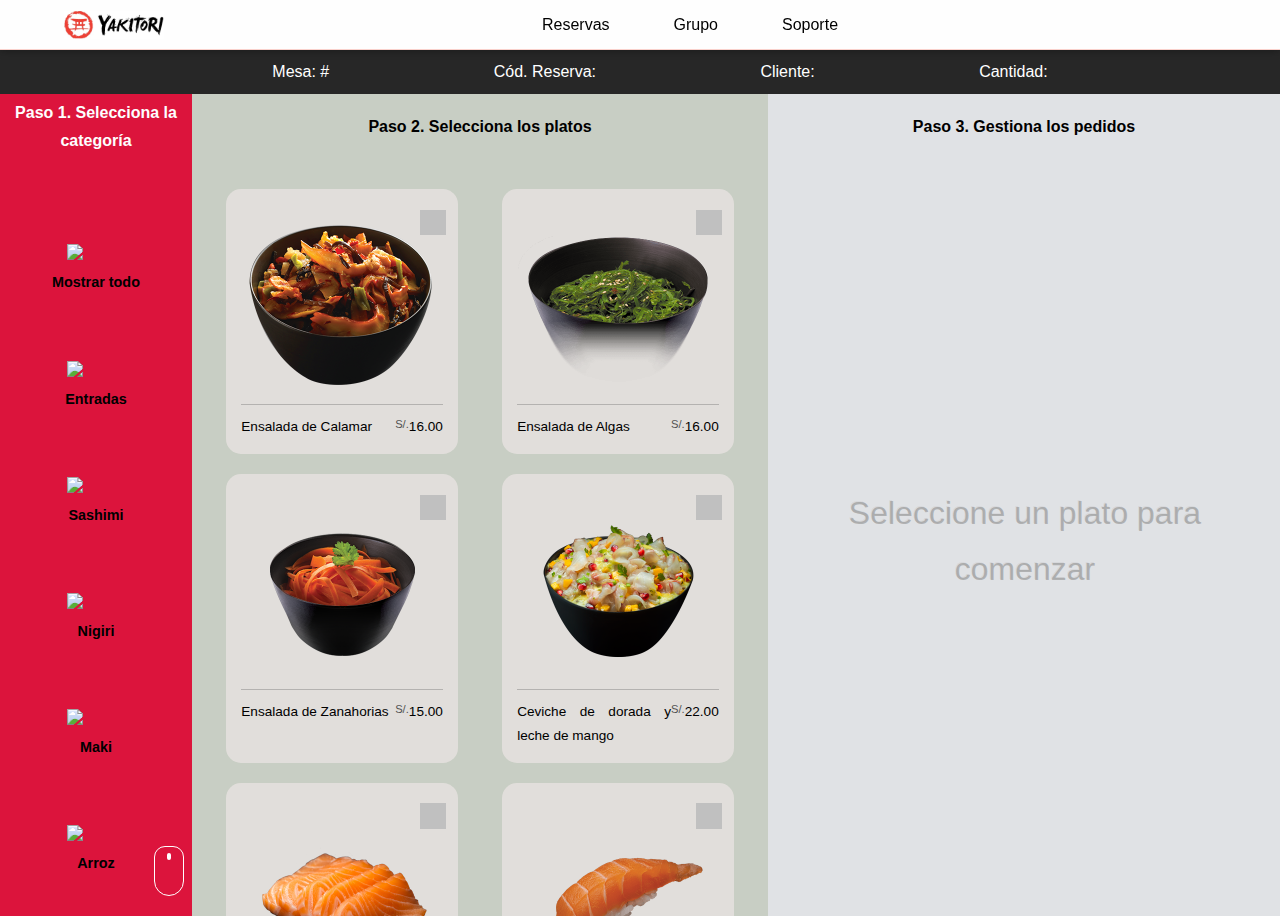
==== commit ee50125a: "Button state style" ====
--- a/orden.html
+++ b/orden.html
@@ -111,8 +111,6 @@
 		</div>
 	</div>
 
-
-
 	<script src="./js/header.js" async defer></script>
 	<script src="./js/orden.js" async defer></script>
 </body>
--- a/css/orden.css
+++ b/css/orden.css
@@ -20,8 +20,6 @@
 	display: inline-flex;
 	margin: 0 80px;
 }
-
-
 
 #main {
 	width: 100%;
@@ -68,9 +66,7 @@
 #cart {
 	overflow: scroll;
 	scrollbar-width: none;
-	/* Firefox */
 	-ms-overflow-style: none;
-	/* IE 10+ */
 }
 
 #categories .title {
@@ -210,7 +206,7 @@
 
 .add-cart {
 	position: absolute;
-	right: 20px;
+	right: 3%;
 	font-size: 1.4rem;
 	cursor: pointer;
 }
@@ -291,6 +287,7 @@
 	height: calc(94% - 40px);
 	margin-bottom: 20px;
 	width: 100%;
+	overflow: hidden;
 }
 
 #cart-placeholder {
@@ -301,7 +298,8 @@
 
 .cartlist {
 	justify-content: start;
-	min-width: 90%;
+	width: 90%;
+	overflow-x: auto;
 }
 
 
@@ -321,10 +319,10 @@
 }
 
 
-#products td,
-#products tr {
+#products td {
 	border: 1px solid #808080;
 }
+
 
 #products {
 	border-bottom: 3px solid crimson;
@@ -355,4 +353,176 @@
 #totals .subtitle {
 	text-align: right;
 	border: 0;
+}
+
+.red {
+	color: #ed6a5a;
+	cursor: pointer;
+	background-color: rgba(255, 255, 255, 0);
+}
+
+.green {
+	color: #69995D;
+	cursor: pointer;
+	background-color: rgba(255, 255, 255, 0);
+}
+
+td i {
+	font-size: 1.2em !important;
+	align-self: center;
+	margin: 0 10px;
+}
+
+
+
+/* 720P */
+@media only screen and (max-width: 1280px) {
+	.dish-item {
+		width: 40%;
+	}
+
+
+	table {
+		font-size: 0.85rem;
+	}
+
+	td i {
+		margin: 0;
+	}
+
+	tr td:last-child {
+		width: 1rem;
+	}
+}
+
+/* Laptop Gonzales */
+@media only screen and (max-width: 1366px) {
+	.dish-item {
+		width: 35%;
+	}
+
+	.title {
+		height: 8%;
+	}
+
+	#cart-box {
+		height: calc(90% - 40px);
+	}
+
+	h3 {
+		font-size: 1rem;
+	}
+
+	h4 {
+		font-size: 0.9rem;
+	}
+
+	#cart-placeholder {
+		font-size: 2rem;
+	}
+
+	.mouse {
+		left: 12%;
+	}
+
+	table {
+		line-height: 2;
+	}
+
+	.cartlist {
+		width: 95%;
+	}
+
+}
+
+@media only screen and (min-width: 1281px) and (max-width:1366px) {
+	table {
+		font-size: 0.85rem;
+	}
+
+	td i {
+		margin: 0 0.2em;
+	}
+}
+
+/* HD */
+@media only screen and (min-width: 1920px) {
+	.dish-item {
+		width: 25%;
+	}
+
+	h3 {
+		font-size: 1.1rem;
+	}
+
+	h4 {
+		font-size: 1rem;
+	}
+
+	#cart-placeholder {
+		font-size: 2.5rem;
+	}
+
+	td i {
+		margin: 0 0.6rem;
+	}
+
+	.box select option {
+		padding: 0 20px;
+	}
+
+	.box::before {
+		content: "\f13a";
+		font-family: "Font Awesome 5 Free";
+		font-weight: 900;
+		position: absolute;
+		right: 12%;
+		text-align: center;
+		font-size: 1.4em;
+		line-height: 45px;
+		color: rgba(83, 83, 83, 0.5);
+		background-color: rgba(255, 255, 255, 0.1);
+		pointer-events: none;
+	}
+}
+
+/* 2K en adelante */
+@media only screen and (min-width: 2560px) {
+	.dish-item {
+		width: 20%;
+	}
+
+	#cart-placeholder {
+		font-size: 3rem;
+	}
+
+	h3 {
+		font-size: 1.2rem;
+	}
+
+	h4 {
+		font-size: 1rem;
+	}
+
+	td i {
+		margin: 0 0.9rem;
+	}
+}
+
+.box {
+	border: 1px #00000030 solid;
+	border-radius: 10px;
+	margin: 0.3em 0;
+}
+
+.box select {
+	text-align: center;
+	background-color: rgba(255, 255, 255, 0);
+	padding: 12px;
+	border: none;
+	-webkit-appearance: button;
+	appearance: button;
+	outline: none;
+	font-size: inherit;
+	cursor: pointer;
 }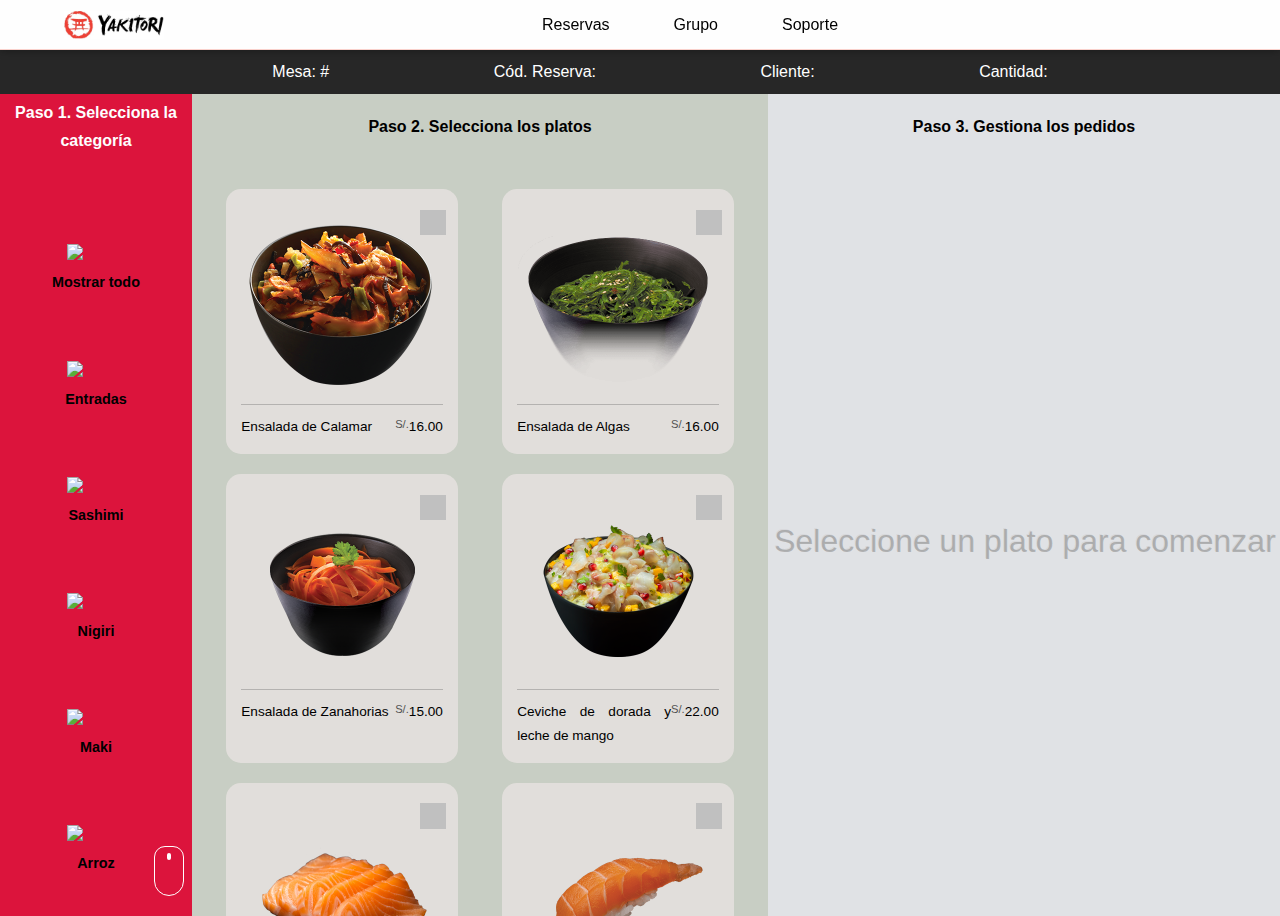
==== commit 7b590254: "Little change "Pagar" -> "Comprar"" ====
--- a/orden.html
+++ b/orden.html
@@ -66,7 +66,7 @@
 					<h3>Paso 3. Gestiona los pedidos</h3>
 				</div>
 				<div id="cart-box" class="row" style="align-content: center;">
-					<div class="cartlist column">
+					<div id="cartlist" class="row">
 						<span id="cart-placeholder">Seleccione un plato para comenzar</span>
 						<table id="products" style="display:none;">
 							<thead>
@@ -86,7 +86,7 @@
 						<table id="totals" style="display:none;">
 							<tr>
 								<td style="border:0; text-align:right;">SubTotal</td>
-								<td id="subtotal"></td>
+								<td id="subtotal" style="border-top: 0;"></td>
 							</tr>
 
 							<tr>
@@ -106,7 +106,70 @@
 						</table>
 					</div>
 				</div>
+				<div id="resumen" class="row" style="display:none;">
+					<div id="estados" class="column">
+						<div id="espera" class="estado column">
+							<div class="titulo row"><img src="img/waiting.svg" /><span>En espera</span></div>
+							<div class="row"><span id="n-espera">0</span></div>
+						</div>
+						<div id="preparando" class="estado column">
+							<div class="titulo row"><img src="img/cooking.svg" /><span>Preparando</span></div>
+							<div class="row"><span id="n-preparando">0</span></div>
+						</div>
+						<div id="servido" class="estado column">
+							<div class="titulo row"><img src="img/ready.svg" /><span>Servido</span></div>
+							<div class="row"><span id="n-servido">0</span></div>
+						</div>
+					</div>
+					<div id="cancelar" class="column">
+						<div id="btn-pagar-box" onClick="Facturar()">
+							<div id="btn-pagar">
+								<i class="far fa-money-bill-alt"></i><span style="cursor: pointer;">Cobrar</span>
+							</div>
+						</div>
+					</div>
+				</div>
 
+
+				<!-- Pop_up de facturación -->
+				<div id="static" class="modal">
+					<div id="cerrar-modal"></div>
+					<div class="modal-content">
+						<div class="modal-heading">
+							<h2><i class="fas fa-file-invoice"></i> Factura Electrónica</h2>
+							<div class="close"><i class="fas fa-times" onClick="CerrarModal()"></i></div>
+						</div>
+						<div id="modal-body" class="modal-body">
+							<p style="margin-top:0;">Ingresa los datos del comprobante</p>
+
+							<div class="tipo-comp row">
+								<span style="display:block;margin-right:1.5em;">Tipo de comprobante</span>
+								<label class="column inline radio-wrapper">
+									<input name="tipo-comp" type="radio" value="boleta" checked>
+									<span>Boleta</span>
+								</label>
+								<label class="column inline radio-wrapper">
+									<input name="tipo-comp" type="radio" value="factura">
+									<span>Factura</span>
+								</label>
+							</div>
+
+							<label for="text">Nombre o Razón Social</label>
+							<input type="text" id="modal-usuario" required x-webkit-speech>
+
+							<label for="number">DNI o RUC</label>
+							<input type="number" id="modal-numero" required x-webkit-speech>
+
+							<label for="email">Correo electrónico</label>
+							<input type="email" id="modal-email" required x-webkit-speech>
+
+							<p>Monto total: <span id="factura-monto">0.00</span></p>
+						</div>
+						<div id="modalFooter" class="modal-footer">
+							<button type="button" class="btn btn-info close" onClick="GenerarFactura()">Generar</button>
+						</div>
+					</div>
+				</div>
 			</div>
 		</div>
 	</div>
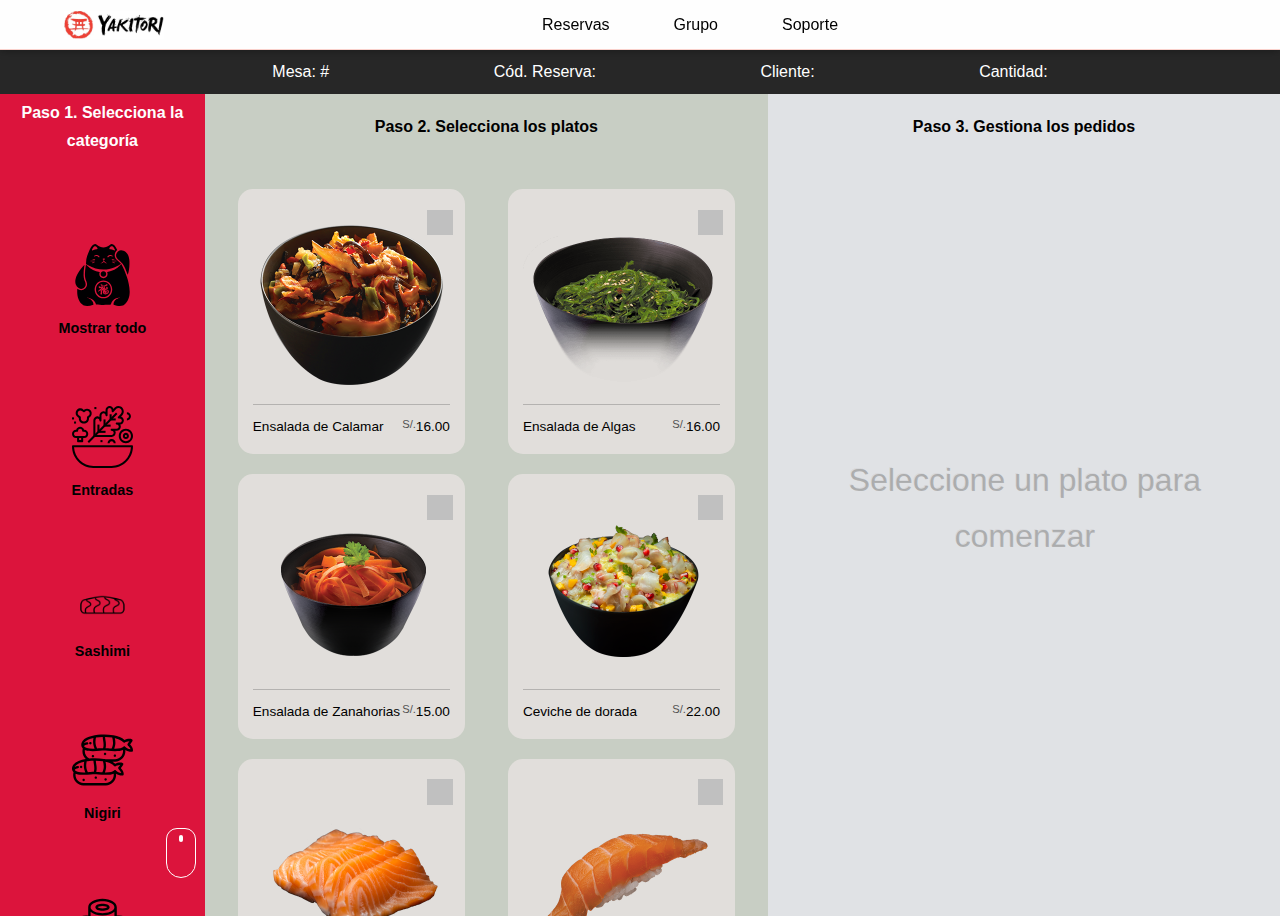
==== commit fa5a06e3: "Fix ISIL resolution" ====
--- a/orden.html
+++ b/orden.html
@@ -108,17 +108,19 @@
 				</div>
 				<div id="resumen" class="row" style="display:none;">
 					<div id="estados" class="column">
-						<div id="espera" class="estado column">
-							<div class="titulo row"><img src="img/waiting.svg" /><span>En espera</span></div>
-							<div class="row"><span id="n-espera">0</span></div>
-						</div>
-						<div id="preparando" class="estado column">
-							<div class="titulo row"><img src="img/cooking.svg" /><span>Preparando</span></div>
-							<div class="row"><span id="n-preparando">0</span></div>
-						</div>
-						<div id="servido" class="estado column">
-							<div class="titulo row"><img src="img/ready.svg" /><span>Servido</span></div>
-							<div class="row"><span id="n-servido">0</span></div>
+						<div class="row">
+							<div id="espera" class="estado column">
+								<div class="titulo row"><img src="img/waiting.svg" /><span>En espera</span></div>
+								<div class="row"><span id="n-espera">0</span></div>
+							</div>
+							<div id="preparando" class="estado column">
+								<div class="titulo row"><img src="img/cooking.svg" /><span>Preparando</span></div>
+								<div class="row"><span id="n-preparando">0</span></div>
+							</div>
+							<div id="servido" class="estado column">
+								<div class="titulo row"><img src="img/ready.svg" /><span>Servido</span></div>
+								<div class="row"><span id="n-servido">0</span></div>
+							</div>
 						</div>
 					</div>
 					<div id="cancelar" class="column">
--- a/css/orden.css
+++ b/css/orden.css
@@ -284,22 +284,24 @@
 	text-align: center;
 	justify-content: center;
 	/* Se deduce el tamaño del título y su margen hacia abajo, y el margin bottom del mismo */
-	height: calc(94% - 40px);
-	margin-bottom: 20px;
-	width: 100%;
-	overflow: hidden;
+	height: calc(87% - 30px);
+	width: 100%;
+	overflow: scroll;
+	scrollbar-width: none;
 }
 
 #cart-placeholder {
 	color: rgba(128, 128, 128, 0.1);
 	text-shadow: 1px 1px #9b9b9bb2;
 	font-size: 3rem;
-}
-
-.cartlist {
+	margin: 0 auto;
+}
+
+#cartlist {
 	justify-content: start;
 	width: 90%;
 	overflow-x: auto;
+	align-content: flex-start;
 }
 
 
@@ -348,6 +350,7 @@
 	width: auto;
 	margin-right: 0px;
 	margin-left: auto;
+	margin-bottom: 2em;
 }
 
 #totals .subtitle {
@@ -373,7 +376,214 @@
 	margin: 0 10px;
 }
 
-
+#resumen {
+	width: 100%;
+	height: 8%;
+}
+
+#estados {
+	width: 70%;
+	height: 100%;
+	background-color: #C0C0C0AB;
+	border-top-left-radius: 20px;
+	border-end-start-radius: 20px;
+	font-size: 1rem;
+}
+
+#cancelar {
+	width: 20%;
+	height: 100%;
+	background-color: #C0C0C0AB;
+	border-top-right-radius: 20px;
+	border-end-end-radius: 20px;
+	border-left: #72727230 solid 1px;
+}
+
+.estado {
+	width: 33.3%;
+	display: flex;
+	height: 100%;
+	align-items: center;
+	justify-content: center;
+}
+
+.estado img {
+	width: 10%;
+}
+
+.estado span {
+	margin: 0 0.5rem;
+}
+
+.estado .titulo {
+	width: 100%;
+	align-content: space-evenly;
+}
+
+#btn-pagar {
+	border-radius: 25px;
+	transition: all 0.3s ease-in-out;
+	background: #086fcf;
+	color: #fff;
+	padding: 10px 15px;
+}
+
+#btn-pagar:hover {
+	background-color: #0084ff
+}
+
+#btn-pagar i {
+	margin-right: 0.6em;
+}
+
+#btn-pagar-box {
+	width: 80%;
+	max-width: 110px;
+	margin: 0 auto;
+}
+
+
+.box {
+	border: 1px #00000030 solid;
+	border-radius: 10px;
+	margin: 0.3em 0;
+}
+
+.box select {
+	text-align-last: center;
+	background-color: rgba(255, 255, 255, 0);
+	padding: 0.3em 0.5em;
+	border: none;
+	-webkit-appearance: button;
+	appearance: button;
+	outline: none;
+	font-size: inherit;
+	cursor: pointer;
+}
+
+
+.modal {
+	color: black;
+	background: #fefefe;
+	width: 30%;
+	margin: 50px auto;
+	border-radius: 5px;
+	text-align: left;
+	-webkit-box-shadow: 2px 2px 10px 0px rgba(0, 0, 0, 0.75);
+	-moz-box-shadow: 2px 2px 10px 0px rgba(0, 0, 0, 0.75);
+	box-shadow: 2px 2px 10px 0px rgba(0, 0, 0, 0.75);
+	z-index: 1050;
+	position: fixed;
+	top: 0;
+	right: 0;
+	left: 0;
+	transition: opacity .15s linear;
+	opacity: 0;
+	-webkit-transition: opacity .15s linear;
+	-o-transition: opacity .15s linear;
+	opacity: 1;
+	display: none;
+}
+
+.modal-body,
+.modal-footer,
+.modal-heading {
+	padding: 25px 20px;
+}
+
+.modal-heading {
+	border-bottom: 1px solid #f4c8c8;
+	text-align: center;
+}
+
+.modal-heading h2 {
+	margin: 0;
+}
+
+.modal-heading h2 i {
+	margin-right: 10px;
+}
+
+.modal-heading .close {
+	position: absolute;
+	right: 20px;
+	top: 17px;
+	font-size: 28px;
+}
+
+.modal-heading .close:hover {
+	cursor: pointer;
+}
+
+.modal-footer {
+	border-top: 1px solid #f4c8c8;
+	position: relative;
+	bottom: 0;
+}
+
+.modal-footer button {
+	width: 100%;
+	font-size: 16px;
+	padding: 10px;
+	display: block;
+	background-color: crimson;
+	border: 1px solid transparent;
+	color: #ffffff;
+	font-weight: bold;
+	-webkit-border-radius: 3px;
+	border-radius: 3px;
+	-webkit-transition: all 0.3s ease-in-out;
+	-moz-transition: all 0.3s ease-in-out;
+	transition: all 0.3s ease-in-out;
+}
+
+
+.modal-footer button:hover {
+	background-color: #ffffff;
+	color: crimson;
+	border-color: crimson;
+	cursor: pointer;
+}
+
+.modal-backdrop {
+	position: fixed;
+	top: 0;
+	right: 0;
+	bottom: 0;
+	left: 0;
+	background-color: #000;
+	opacity: .5;
+	z-index: 999;
+	display: none;
+}
+
+.modal-open {
+	display: block;
+}
+
+.modal input {
+	display: block;
+	padding: 0.25em;
+	width: 100%;
+	margin-bottom: 1em;
+	border-radius: 3px;
+	border: 1px solid #BABABA;
+	line-height: 1.75;
+}
+
+.tipo-comp {
+	justify-content: initial;
+}
+
+.radio-wrapper input {
+	float: left;
+	margin: 5px 10px 0 0;
+}
+
+.inline {
+	width: auto;
+	margin-right: 1.5em;
+}
 
 /* 720P */
 @media only screen and (max-width: 1280px) {
@@ -393,10 +603,27 @@
 	tr td:last-child {
 		width: 1rem;
 	}
+
+	#resumen {
+		height: 9%;
+	}
+
+	.mouse {
+		top: 92%;
+	}
 }
 
 /* Laptop Gonzales */
-@media only screen and (max-width: 1366px) {
+@media only screen and (max-width: 1600px) {
+
+	.cont-izq {
+		width: 16%;
+	}
+
+	.cont-cen {
+		width: 44%;
+	}
+
 	.dish-item {
 		width: 35%;
 	}
@@ -406,7 +633,15 @@
 	}
 
 	#cart-box {
-		height: calc(90% - 40px);
+		height: calc(82% - 40px);
+	}
+
+	#estados {
+		width: 65%;
+	}
+
+	#cancelar {
+		width: 30%;
 	}
 
 	h3 {
@@ -422,7 +657,7 @@
 	}
 
 	.mouse {
-		left: 12%;
+		top: 92%;
 	}
 
 	table {
@@ -432,10 +667,9 @@
 	.cartlist {
 		width: 95%;
 	}
-
-}
-
-@media only screen and (min-width: 1281px) and (max-width:1366px) {
+}
+
+@media only screen and (min-width: 1281px) and (max-width:1600px) {
 	table {
 		font-size: 0.85rem;
 	}
@@ -507,22 +741,4 @@
 	td i {
 		margin: 0 0.9rem;
 	}
-}
-
-.box {
-	border: 1px #00000030 solid;
-	border-radius: 10px;
-	margin: 0.3em 0;
-}
-
-.box select {
-	text-align: center;
-	background-color: rgba(255, 255, 255, 0);
-	padding: 12px;
-	border: none;
-	-webkit-appearance: button;
-	appearance: button;
-	outline: none;
-	font-size: inherit;
-	cursor: pointer;
 }